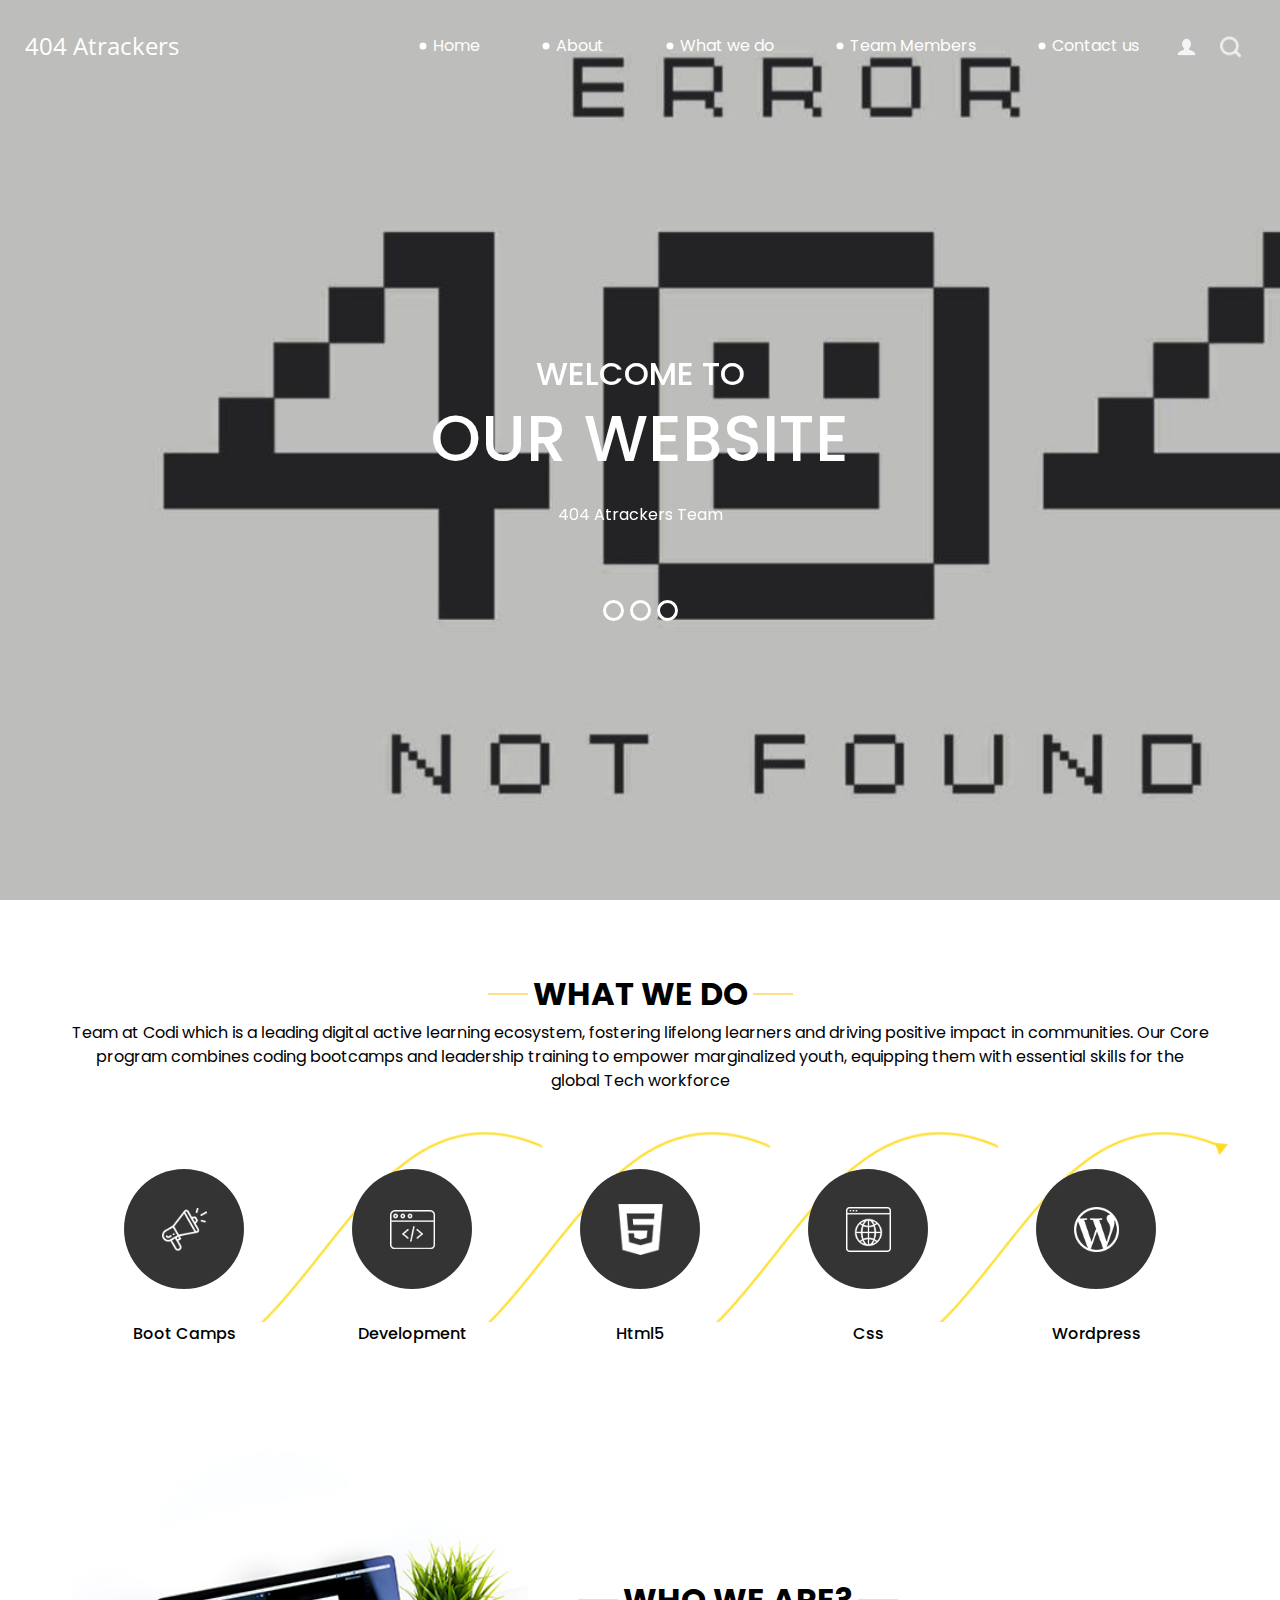
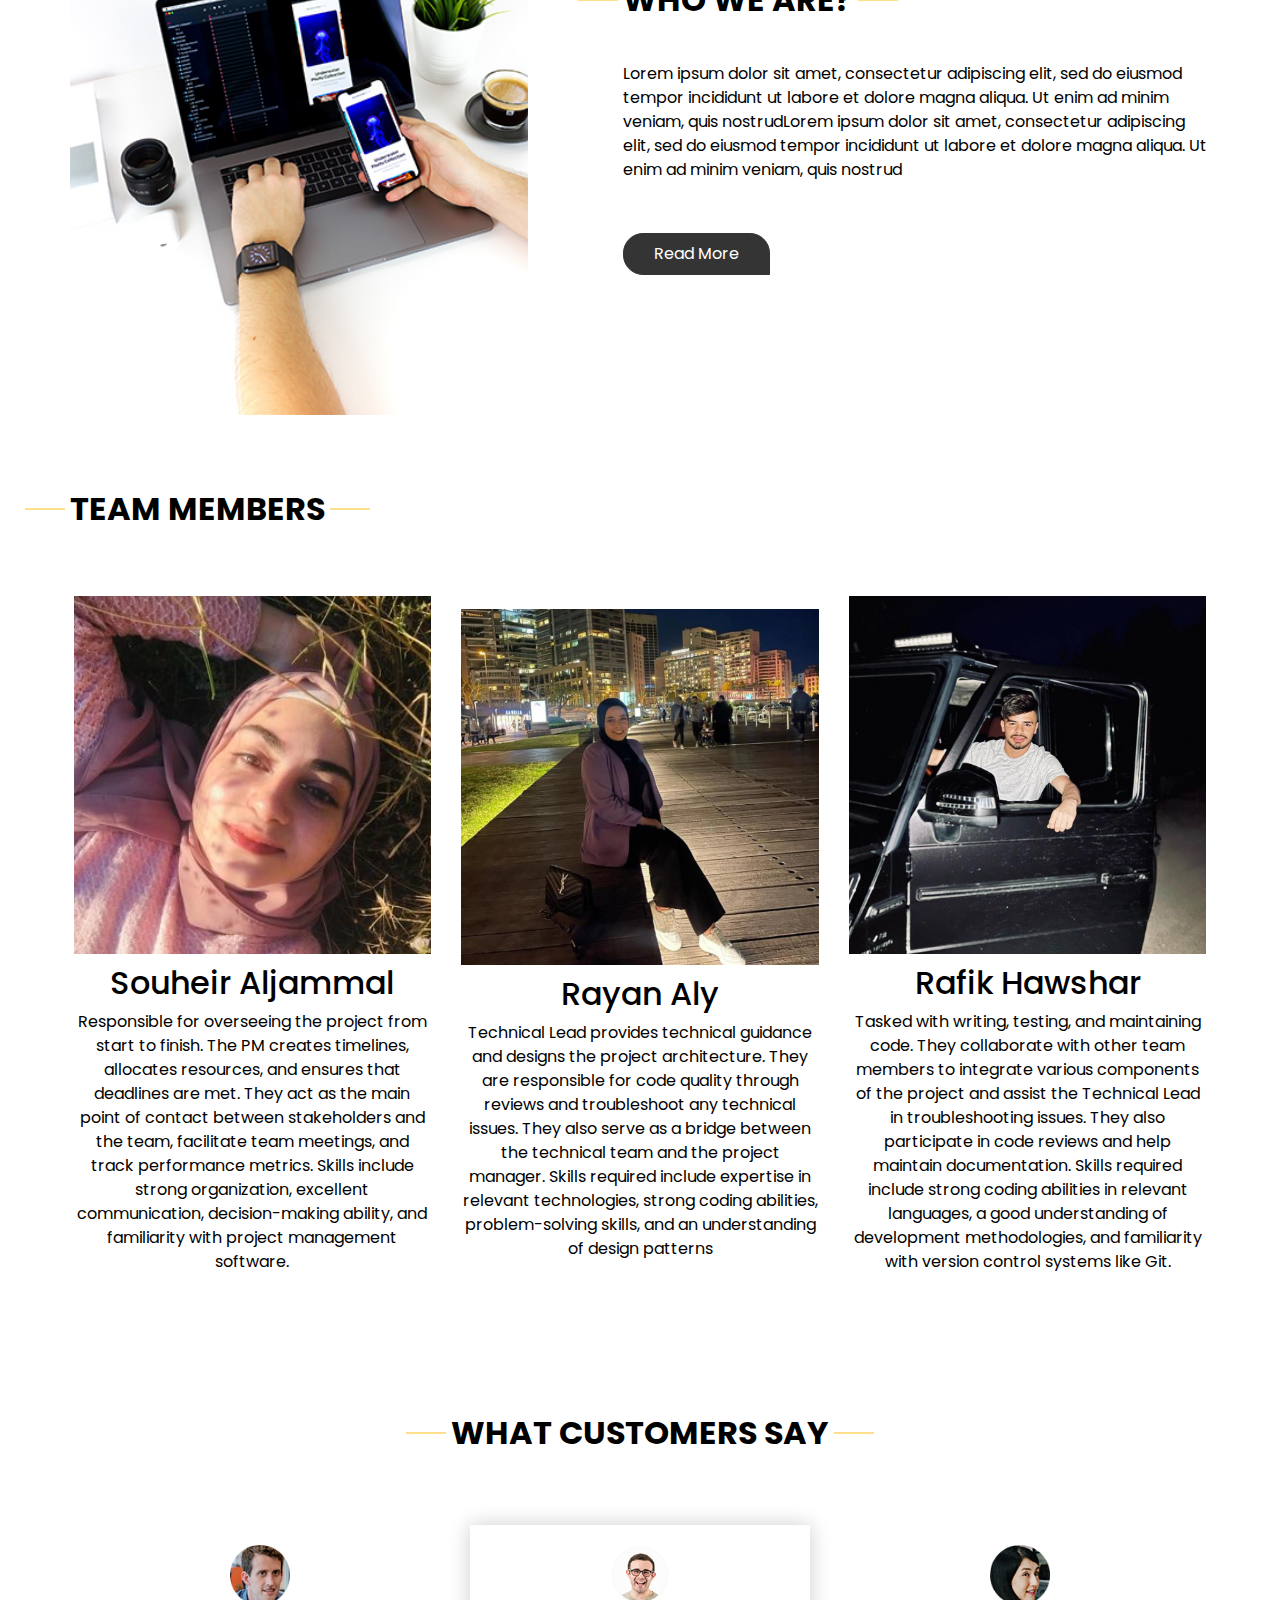
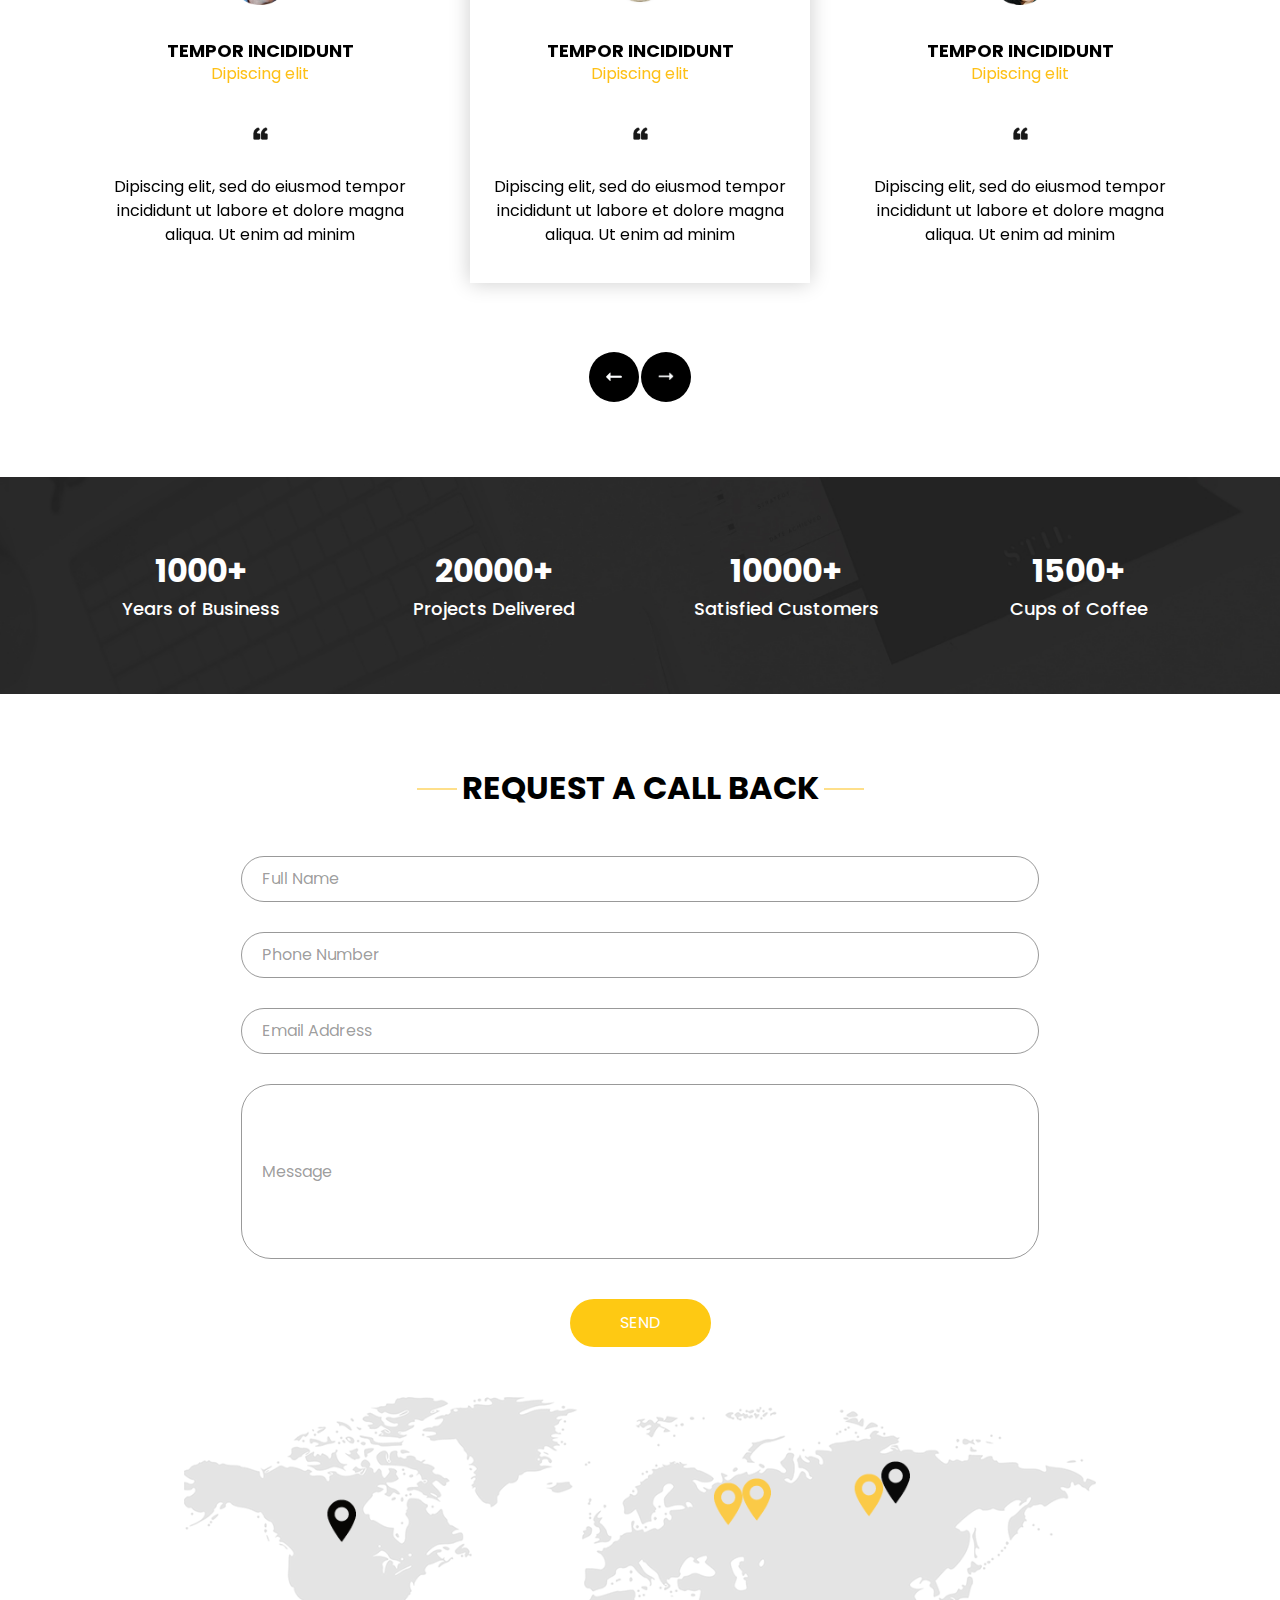
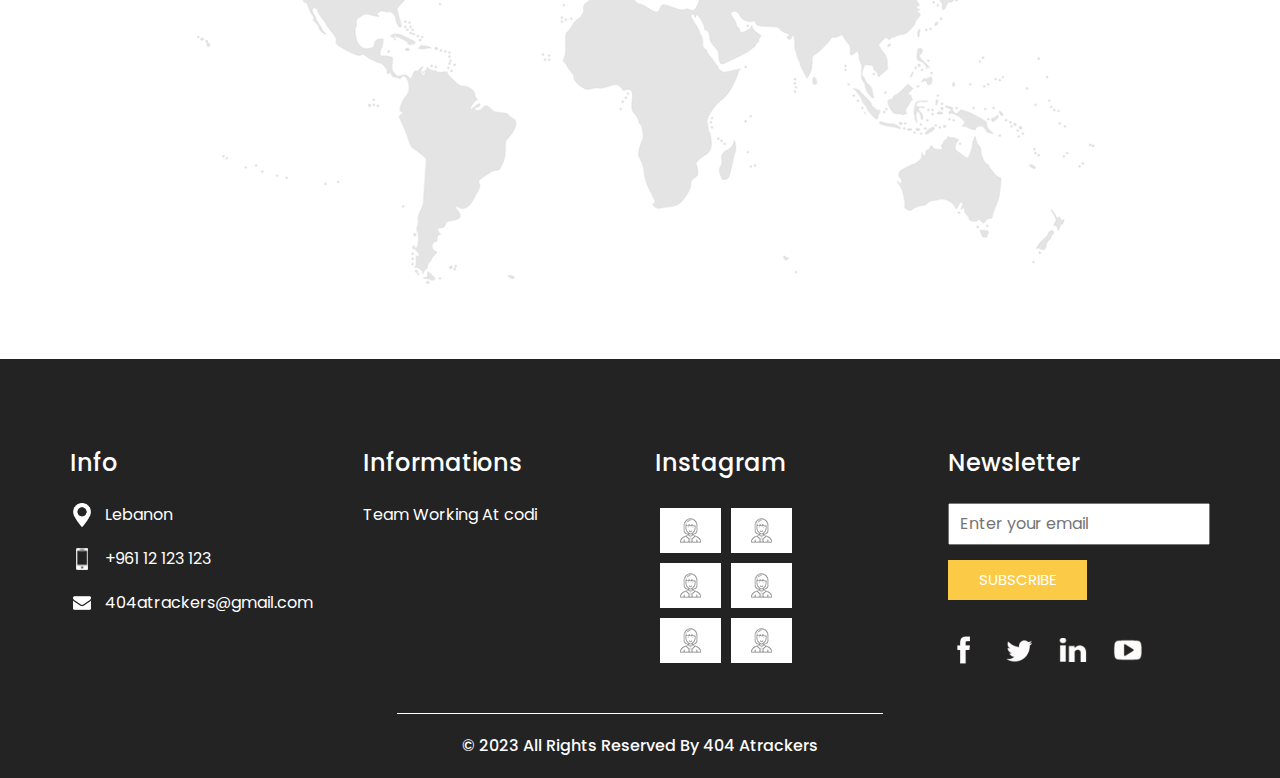
==== index.html @ 741c9d28 "Add files via upload" ====
<!DOCTYPE html>
<html>

<head>
  <!-- Basic -->
  <meta charset="utf-8" />
  <meta http-equiv="X-UA-Compatible" content="IE=edge" />
  <!-- Mobile Metas -->
  <meta name="viewport" content="width=device-width, initial-scale=1, shrink-to-fit=no" />
  <!-- Site Metas -->
  <meta name="keywords" content="" />
  <meta name="description" content="" />
  <meta name="author" content="" />

  <title>404 Atrackers</title>

  <!-- slider stylesheet -->
  <!-- slider stylesheet -->
  <link rel="stylesheet" type="text/css" href="https://cdnjs.cloudflare.com/ajax/libs/OwlCarousel2/2.3.4/assets/owl.carousel.min.css" />

  <!-- bootstrap core css -->
  <link rel="stylesheet" type="text/css" href="css/bootstrap.css" />

  <!-- fonts style -->
  <link href="https://fonts.googleapis.com/css?family=Open+Sans:400,700|Poppins:400,700&display=swap" rel="stylesheet">
  <!-- Custom styles for this template -->
  <link href="css/style.css" rel="stylesheet" />
  <!-- responsive style -->
  <link href="css/responsive.css" rel="stylesheet" />
</head>

<body>
  <div class="hero_area">
    <!-- header section strats -->
    <header class="header_section">
      <div class="container-fluid">
        <nav class="navbar navbar-expand-lg custom_nav-container pt-3">
          <a class="navbar-brand" href="index.html">
            <span>
              404 Atrackers
            </span>
          </a>
          <button class="navbar-toggler" type="button" data-toggle="collapse" data-target="#navbarSupportedContent" aria-controls="navbarSupportedContent" aria-expanded="false" aria-label="Toggle navigation">
            <span class="navbar-toggler-icon"></span>
          </button>

          <div class="collapse navbar-collapse" id="navbarSupportedContent">
            <div class="d-flex ml-auto flex-column flex-lg-row align-items-center">
              <ul class="navbar-nav  ">
                <li class="nav-item active">
                  <a class="nav-link" href="index.html">Home <span class="sr-only">(current)</span></a>
                </li>
                <li class="nav-item">
                  <a class="nav-link" href="about.html"> About </a>
                </li>
                <li class="nav-item">
                  <a class="nav-link" href="do.html"> What we do </a>
                </li>
                <li class="nav-item">
                  <a class="nav-link" href="portfolio.html"> Team Members </a>
                </li>
                <li class="nav-item">
                  <a class="nav-link" href="contact.html">Contact us</a>
                </li>
              </ul>
              <div class="user_option">
                <a href="">
                  <img src="images/user.png" alt="">
                </a>
                <form class="form-inline my-2 my-lg-0 ml-0 ml-lg-4 mb-3 mb-lg-0">
                  <button class="btn  my-2 my-sm-0 nav_search-btn" type="submit"></button>
                </form>
              </div>
            </div>
          </div>
        </nav>
      </div>
    </header>
    <!-- end header section -->
    <!-- slider section -->
    <section class=" slider_section position-relative">
      <div class="container">
        <div id="carouselExampleIndicators" class="carousel slide" data-ride="carousel">
          <ol class="carousel-indicators">
            <li data-target="#carouselExampleIndicators" data-slide-to="0" class="active"></li>
            <li data-target="#carouselExampleIndicators" data-slide-to="1"></li>
            <li data-target="#carouselExampleIndicators" data-slide-to="2"></li>
          </ol>
          <div class="carousel-inner">
            <div class="carousel-item active">
              <div class="row">
                <div class="col">
                  <div class="detail-box">
                    <div>
                      <h2>
                        welcome to

                      </h2>
                      <h1>
                        our website
                      </h1>
                      <p>
                         404 Atrackers Team
                      </p>
                      <div class="">
                       
                      </div>
                    </div>
                  </div>
                </div>
              </div>
            </div>
            <div class="carousel-item">
              <div class="row">
                <div class="col">
                  <div class="detail-box">
                    <div>
                      <h2>
                        Take 

                      </h2>
                      <h1>
                        A Look
                      </h1>
                      
                      <div class="">
                       
                      </div>
                    </div>
                  </div>
                </div>
              </div>
            </div>
            <div class="carousel-item">
              <div class="row">
                <div class="col">
                  <div class="detail-box">
                    <div>
                      <h2>
                        We Love

                      </h2>
                      <h1>
                        You !
                      </h1>
                      
                      </div>
                    </div>
                  </div>
                </div>
              </div>
            </div>
          </div>
        </div>

      </div>
    </section>
    <!-- end slider section -->
  </div>

  <!-- do section -->

  <section class="do_section layout_padding">
    <div class="container">
      <div class="heading_container">
        <h2>
          What we do
        </h2>
        <p>
          Team at Codi which is a leading digital active learning ecosystem, fostering lifelong learners and driving positive impact in communities. Our Core program combines coding bootcamps and leadership training to empower marginalized youth, equipping them with essential skills for the global Tech workforce
        </p>
      </div>
      <div class="do_container">
        <div class="box arrow-start arrow_bg">
          <div class="img-box">
            <img src="images/d-1.png" alt="">
          </div>
          <div class="detail-box">
            <h6>
             Boot Camps
            </h6>
          </div>
        </div>
        <div class="box arrow-middle arrow_bg">
          <div class="img-box">
            <img src="images/d-2.png" alt="">
          </div>
          <div class="detail-box">
            <h6>
              Development
            </h6>
          </div>
        </div>
        <div class="box arrow-middle arrow_bg">
          <div class="img-box">
            <img src="images/d-3.png" alt="">
          </div>
          <div class="detail-box">
            <h6>
              Html5
            </h6>
          </div>
        </div>
        <div class="box arrow-end arrow_bg">
          <div class="img-box">
            <img src="images/d-4.png" alt="">
          </div>
          <div class="detail-box">
            <h6>
              Css
            </h6>
          </div>
        </div>
        <div class="box ">
          <div class="img-box">
            <img src="images/d-5.png" alt="">
          </div>
          <div class="detail-box">
            <h6>
              Wordpress
            </h6>
          </div>
        </div>
      </div>
    </div>
  </section>

  <!-- end do section -->

  <!-- who section -->

  <section class="who_section ">
    <div class="container">
      <div class="row">
        <div class="col-md-5">
          <div class="img-box">
            <img src="images/who-img.jpg" alt="">
          </div>
        </div>
        <div class="col-md-7">
          <div class="detail-box">
            <div class="heading_container">
              <h2>
                WHO WE ARE?
              </h2>
            </div>
            <p>
              Lorem ipsum dolor sit amet, consectetur adipiscing elit, sed do eiusmod tempor incididunt ut labore et
              dolore magna aliqua. Ut enim ad minim veniam, quis nostrudLorem ipsum dolor sit amet, consectetur
              adipiscing elit, sed do eiusmod tempor incididunt ut labore et dolore magna aliqua. Ut enim ad minim
              veniam, quis nostrud
            </p>
            <div>
              <a href="">
                Read More
              </a>
            </div>
          </div>
        </div>
      </div>
    </div>
  </section>

  <!-- end who section -->


  <!-- work section -->
  <section class="work_section layout_padding">
    <div class="container">
      <div class="heading_container">
        <h2>
          Team Members
        </h2>
       
      </div>
      <div class="work_container layout_padding2">
        <div class="box b-1">
          <img class="work_image" src="images/293329361_534484608470818_7560760932945660307_n.jpg" alt="">
          <div class="image_info">
            <h2>Souheir Aljammal</h2>
            <p>Responsible for overseeing the project from start to finish. The PM creates timelines, allocates resources, and ensures that deadlines are met. They act as the main point of contact between stakeholders and the team, facilitate team meetings, and track performance metrics. Skills include strong organization, excellent communication, decision-making ability, and familiarity with project management software.

            </p>
           
          </div>
        </div>
        <div class="box b-2">
          <img class="work_image" src="images/WhatsApp Image 2023-08-27 at 5.57.50 AM.jpeg" alt="">
          <div class="image_info">
            <h2>Rayan Aly</h2>
            <p> Technical Lead provides technical guidance and designs the project architecture. They are responsible for code quality through reviews and troubleshoot any technical issues. They also serve as a bridge between the technical team and the project manager. Skills required include expertise in relevant technologies, strong coding abilities, problem-solving skills, and an understanding of design patterns</p>
           
          </div>
        </div>
        <div class="box b-3">
          <img class="work_image" src="images/WhatsApp Image 2023-08-27 at 6.09.41 AM.jpeg " alt="">
          <div class="image_info">
            <h2>Rafik Hawshar</h2>
            <p>Tasked with writing, testing, and maintaining code. They collaborate with other team members to integrate various components of the project and assist the Technical Lead in troubleshooting issues. They also participate in code reviews and help maintain documentation. Skills required include strong coding abilities in relevant languages, a good understanding of development methodologies, and familiarity with version control systems like Git.

            </p>
           
          </div>
        </div>
      </div>
    </div>
  </section>
  <!-- end work section -->

  <!-- client section -->
  <section class="client_section">
    <div class="container">
      <div class="heading_container">
        <h2>
          WHAT CUSTOMERS SAY
        </h2>
      </div>
      <div class="carousel-wrap ">
        <div class="owl-carousel">
          <div class="item">
            <div class="box">
              <div class="img-box">
                <img src="images/c-1.png" alt="">
              </div>
              <div class="detail-box">
                <h5>
                  Tempor incididunt <br>
                  <span>
                    Dipiscing elit
                  </span>
                </h5>
                <img src="images/quote.png" alt="">
                <p>
                  Dipiscing elit, sed do eiusmod tempor incididunt ut labore et dolore magna aliqua. Ut enim ad minim
                </p>
              </div>
            </div>
          </div>
          <div class="item">
            <div class="box">
              <div class="img-box">
                <img src="images/c-2.png" alt="">
              </div>
              <div class="detail-box">
                <h5>
                  Tempor incididunt <br>
                  <span>
                    Dipiscing elit
                  </span>
                </h5>
                <img src="images/quote.png" alt="">
                <p>
                  Dipiscing elit, sed do eiusmod tempor incididunt ut labore et dolore magna aliqua. Ut enim ad minim
                </p>
              </div>
            </div>
          </div>
          <div class="item">
            <div class="box">
              <div class="img-box">
                <img src="images/c-3.png" alt="">
              </div>
              <div class="detail-box">
                <h5>
                  Tempor incididunt <br>
                  <span>
                    Dipiscing elit
                  </span>
                </h5>
                <img src="images/quote.png" alt="">
                <p>
                  Dipiscing elit, sed do eiusmod tempor incididunt ut labore et dolore magna aliqua. Ut enim ad minim
                </p>
              </div>
            </div>
          </div>
        </div>
      </div>
    </div>
  </section>

  <!-- end client section -->

  <!-- target section -->
  <section class="target_section layout_padding2">
    <div class="container">
      <div class="row">
        <div class="col-md-3 col-sm-6">
          <div class="detail-box">
            <h2>
              1000+
            </h2>
            <h5>
              Years of Business
            </h5>
          </div>
        </div>
        <div class="col-md-3 col-sm-6">
          <div class="detail-box">
            <h2>
              20000+
            </h2>
            <h5>
              Projects Delivered
            </h5>
          </div>
        </div>
        <div class="col-md-3 col-sm-6">
          <div class="detail-box">
            <h2>
              10000+
            </h2>
            <h5>
              Satisfied Customers
            </h5>
          </div>
        </div>
        <div class="col-md-3 col-sm-6">
          <div class="detail-box">
            <h2>
              1500+
            </h2>
            <h5>
              Cups of Coffee
            </h5>
          </div>
        </div>
      </div>
    </div>
  </section>

  <!-- end target section -->


  <!-- contact section -->

  <section class="contact_section layout_padding">
    <div class="container">

      <div class="heading_container">
        <h2>
          Request A Call Back
        </h2>
      </div>
      <div class="">
        <div class="">
          <div class="row">
            <div class="col-md-9 mx-auto">
              <div class="contact-form">
                <form action="">
                  <div>
                    <input type="text" placeholder="Full Name ">
                  </div>
                  <div>
                    <input type="text" placeholder="Phone Number">
                  </div>
                  <div>
                    <input type="email" placeholder="Email Address">
                  </div>
                  <div>
                    <input type="text" placeholder="Message" class="input_message">
                  </div>
                  <div class="d-flex justify-content-center">
                    <button type="submit" class="btn_on-hover">
                      Send
                    </button>
                  </div>
                </form>
              </div>
            </div>
          </div>
        </div>
      </div>
      <div class="map_img-box">
        <img src="images/map-img.png" alt="">
      </div>
    </div>
  </section>


  <!-- end contact section -->


  <!-- info section -->
  <section class="info_section ">
    <div class="container">
      <div class="row">
        <div class="col-md-3">
          <div class="info_contact">
            <h5>
         Info
            </h5>
            <div>
              <div class="img-box">
                <img src="images/location-white.png" width="18px" alt="">
              </div>
              <p>
                Lebanon
              </p>
            </div>
            <div>
              <div class="img-box">
                <img src="images/telephone-white.png" width="12px" alt="">
              </div>
              <p>
                +961 12 123 123
              </p>
            </div>
            <div>
              <div class="img-box">
                <img src="images/envelope-white.png" width="18px" alt="">
              </div>
              <p>
               404atrackers@gmail.com
              </p>
            </div>
          </div>
        </div>
        <div class="col-md-3">
          <div class="info_info">
            <h5>
              Informations
            </h5>
            <p>
             Team Working At codi
            </p>
          </div>
        </div>

        <div class="col-md-3">
          <div class="info_insta">
            <h5>
              Instagram
            </h5>
            <div class="insta_container">
              <div>
                <a href="">
                  <div class="insta-box b-1">
                    <img src="images/insta.png" alt="">
                  </div>
                </a>
                <a href="">
                  <div class="insta-box b-2">
                    <img src="images/insta.png" alt="">
                  </div>
                </a>
              </div>

              <div>
                <a href="">
                  <div class="insta-box b-3">
                    <img src="images/insta.png" alt="">
                  </div>
                </a>
                <a href="">
                  <div class="insta-box b-4">
                    <img src="images/insta.png" alt="">
                  </div>
                </a>
              </div>
              <div>
                <a href="">
                  <div class="insta-box b-3">
                    <img src="images/insta.png" alt="">
                  </div>
                </a>
                <a href="">
                  <div class="insta-box b-4">
                    <img src="images/insta.png" alt="">
                  </div>
                </a>
              </div>
            </div>
          </div>
        </div>
        <div class="col-md-3">
          <div class="info_form ">
            <h5>
              Newsletter
            </h5>
            <form action="">
              <input type="email" placeholder="Enter your email">
              <button>
                Subscribe
              </button>
            </form>
            <div class="social_box">
              <a href="">
                <img src="images/fb.png" alt="">
              </a>
              <a href="">
                <img src="images/twitter.png" alt="">
              </a>
              <a href="">
                <img src="images/linkedin.png" alt="">
              </a>
              <a href="">
                <img src="images/youtube.png" alt="">
              </a>
            </div>
          </div>
        </div>
      </div>
    </div>
  </section>

  <!-- end info_section -->


  <!-- footer section -->
  <section class="container-fluid footer_section">
    <p>
      &copy; 2023 All Rights Reserved By 404 Atrackers
    </p>
  </section>
  <!-- footer section -->

  <script type="text/javascript" src="js/jquery-3.4.1.min.js"></script>
  <script type="text/javascript" src="js/bootstrap.js"></script>
  <script type="text/javascript" src="https://cdnjs.cloudflare.com/ajax/libs/OwlCarousel2/2.3.4/owl.carousel.min.js">
  </script>
  <!-- owl carousel script 
    -->
  <script type="text/javascript">
    $(".owl-carousel").owlCarousel({
      loop: true,
      margin: 0,
      navText: [],
      center: true,
      autoplay: true,
      autoplayHoverPause: true,
      responsive: {
        0: {
          items: 1
        },
        1000: {
          items: 3
        }
      }
    });
  </script>
  <!-- end owl carousel script -->

</body>

</html>
---- css/style.css ----
body {
  font-family: "Poppins", sans-serif;
  color: #000000;
  background-color: #ffffff;
}

.layout_padding {
  padding: 75px 0;
}

.layout_padding2 {
  padding: 45px 0;
}

.layout_padding2-top {
  padding-top: 45px;
}

.layout_padding2-bottom {
  padding-bottom: 45px;
}

.layout_padding-top {
  padding-top: 75px;
}

.layout_padding-bottom {
  padding-bottom: 75px;
}

.heading_container {
  display: -webkit-box;
  display: -ms-flexbox;
  display: flex;
  -webkit-box-orient: vertical;
  -webkit-box-direction: normal;
      -ms-flex-direction: column;
          flex-direction: column;
  -webkit-box-align: start;
      -ms-flex-align: start;
          align-items: flex-start;
}

.heading_container h2 {
  font-weight: bold;
  text-transform: uppercase;
  position: relative;
}

.heading_container h2::before, .heading_container h2::after {
  content: "";
  position: absolute;
  top: 50%;
  width: 40px;
  height: 1px;
  background-color: #fec016;
}

.heading_container h2::before {
  left: -5px;
  -webkit-transform: translate(-100%, -50%);
          transform: translate(-100%, -50%);
}

.heading_container h2::after {
  right: -5px;
  -webkit-transform: translate(100%, -50%);
          transform: translate(100%, -50%);
}

/*header section*/
.hero_area {
  height: 100vh;
  background-color: #b5caee;
  background-image: url(../images/WhatsApp\ Image\ 2023-08-27\ at\ 5.18.42\ AM.jpeg);
  background-size: cover;
}

.sub_page .hero_area {
  height: auto;
}

.sub_page .who_section.layout_padding {
  padding-top: 0;
}

.hero_area.sub_pages {
  height: auto;
}

.header_section .container-fluid {
  padding-right: 25px;
  padding-left: 25px;
}

.header_section .nav_container {
  margin: 0 auto;
}

.custom_nav-container.navbar-expand-lg .navbar-nav .nav-link {
  margin: 10px 30px;
  color: #ffffff;
  text-align: center;
  position: relative;
}

.custom_nav-container.navbar-expand-lg .navbar-nav .nav-link::before {
  content: "";
  position: absolute;
  top: 50%;
  left: -2px;
  -webkit-transform: translate(-50%, -50%);
          transform: translate(-50%, -50%);
  width: 7px;
  height: 7px;
  border-radius: 100%;
  background-color: #ffffff;
}

a,
a:hover,
a:focus {
  text-decoration: none;
}

a:hover,
a:focus {
  color: initial;
}

.btn,
.btn:focus {
  outline: none !important;
  -webkit-box-shadow: none;
          box-shadow: none;
}

.user_option {
  display: -webkit-box;
  display: -ms-flexbox;
  display: flex;
  -webkit-box-align: center;
      -ms-flex-align: center;
          align-items: center;
}

.custom_nav-container .nav_search-btn {
  background-image: url(../images/search-icon.png);
  background-size: 22px;
  background-repeat: no-repeat;
  background-position-y: 7px;
  width: 35px;
  height: 35px;
  padding: 0;
  border: none;
}

.navbar-brand {
  display: -webkit-box;
  display: -ms-flexbox;
  display: flex;
  -webkit-box-align: center;
      -ms-flex-align: center;
          align-items: center;
  font-family: 'Open Sans', sans-serif;
}

.navbar-brand span {
  font-size: 24px;
  color: #ffffff;
}

.custom_nav-container {
  z-index: 99999;
  padding: 15px 0;
}

.custom_nav-container .navbar-toggler {
  outline: none;
}

.custom_nav-container .navbar-toggler .navbar-toggler-icon {
  background-image: url(../images/menu.png);
  background-size: 55px;
}

/*end header section*/
.slider_section {
  height: 90%;
  display: -webkit-box;
  display: -ms-flexbox;
  display: flex;
  -webkit-box-align: center;
      -ms-flex-align: center;
          align-items: center;
  color: #ffffff;
}

.slider_section .detail-box {
  text-align: center;
  margin-bottom: 110px;
}

.slider_section .detail-box h1 {
  font-size: 4rem;
  text-transform: uppercase;
}

.slider_section .detail-box h2 {
  text-transform: uppercase;
}

.slider_section .detail-box p {
  margin-top: 25px;
}

.slider_section .detail-box a {
  display: inline-block;
  padding: 10px 55px;
  background-color: #ffffff;
  border: 1px solid #ffffff;
  color: #000000;
  border-radius: 20px 20px 0 20px;
  margin-top: 35px;
}

.slider_section .detail-box a:hover {
  background-color: transparent;
  color: #ffffff;
}

.slider_section #carouselExampleIndicators {
  bottom: 0;
}

.slider_section #carouselExampleIndicators li {
  width: 15px;
  height: 15px;
  background-color: transparent;
  border: 3px solid #ffffff;
  border-radius: 100%;
  opacity: 1;
}

.do_section .heading_container {
  -webkit-box-align: center;
      -ms-flex-align: center;
          align-items: center;
  text-align: center;
}

.do_section .do_container {
  display: -webkit-box;
  display: -ms-flexbox;
  display: flex;
  -ms-flex-wrap: wrap;
      flex-wrap: wrap;
  -webkit-box-pack: center;
      -ms-flex-pack: center;
          justify-content: center;
  padding-top: 10px;
}

.do_section .do_container .box {
  text-align: center;
  position: relative;
  z-index: 5;
  margin: 35px 25px 0 25px;
}

.do_section .do_container .box .img-box {
  width: 120px;
  height: 120px;
  display: -webkit-box;
  display: -ms-flexbox;
  display: flex;
  -webkit-box-pack: center;
      -ms-flex-pack: center;
          justify-content: center;
  -webkit-box-align: center;
      -ms-flex-align: center;
          align-items: center;
  background-color: #353434;
  border-radius: 100%;
}

.do_section .do_container .box .img-box img {
  width: 45px;
}

.do_section .do_container .box .detail-box {
  margin-top: 35px;
}

.do_section .do_container .box:hover .img-box {
  background-color: #fec016;
}

.do_section .do_container .arrow_bg::before {
  content: "";
  position: absolute;
  top: -23px;
  left: -17px;
  width: 262%;
  height: 90%;
  z-index: 3;
  background-size: cover;
}

.do_section .do_container .arrow-start::before {
  background-image: url(../images/arrow-start.png);
}

.do_section .do_container .arrow-middle::before {
  background-image: url(../images/arrow-middle.png);
}

.do_section .do_container .arrow-end::before {
  background-image: url(../images/arrow-end.png);
}

.who_section .row {
  -webkit-box-align: center;
      -ms-flex-align: center;
          align-items: center;
}

.who_section .img-box img {
  width: 100%;
}

.who_section .detail-box {
  margin-left: 65px;
}

.who_section .detail-box p {
  margin-top: 35px;
}

.who_section .detail-box a {
  display: inline-block;
  padding: 8px 30px;
  background-color: #353434;
  border: 1px solid #353434;
  color: #ffffff;
  border-radius: 20px 20px 0 20px;
  margin-top: 35px;
}

.who_section .detail-box a:hover {
  background-color: transparent;
  color: #353434;
}

.work_section .work_container {
  display: -webkit-box;
  display: -ms-flexbox;
  display: flex;
  -ms-flex-wrap: wrap;
      flex-wrap: wrap;
  margin: 0 -1%;
}

.work_section .work_container .box {
  min-width: 300px;
  display: -webkit-box;
  display: -ms-flexbox;
  display: flex;
  -webkit-box-align: stretch;
      -ms-flex-align: stretch;
          align-items: stretch;
}

.work_section .work_container .box img {
  width: 100%;
}

.work_section .work_container .box.b-2, .work_section .work_container .box.b-3 {
  width: 43.5%;
}

.work_section .work_container .box.b-1, .work_section .work_container .box.b-4 {
  width: 56.5%;
}

.client_section {
  padding-bottom: 150px;
}

.client_section .heading_container {
  -webkit-box-align: center;
      -ms-flex-align: center;
          align-items: center;
  margin-bottom: 45px;
}

.client_section .box {
  padding: 20px;
  display: -webkit-box;
  display: -ms-flexbox;
  display: flex;
  -webkit-box-orient: vertical;
  -webkit-box-direction: normal;
      -ms-flex-direction: column;
          flex-direction: column;
  -webkit-box-align: center;
      -ms-flex-align: center;
          align-items: center;
  text-align: center;
  margin: 20px;
}

.client_section .box .img-box {
  width: 60px;
}

.client_section .box .img-box img {
  width: 100%;
}

.client_section .box .detail-box {
  margin-top: 35px;
  display: -webkit-box;
  display: -ms-flexbox;
  display: flex;
  -webkit-box-orient: vertical;
  -webkit-box-direction: normal;
      -ms-flex-direction: column;
          flex-direction: column;
  -webkit-box-align: center;
      -ms-flex-align: center;
          align-items: center;
}

.client_section .box .detail-box h5 {
  text-transform: uppercase;
  font-weight: bold;
  font-size: 18px;
}

.client_section .box .detail-box h5 span {
  text-transform: none;
  font-size: 16px;
  font-weight: normal;
  color: #fec016;
}

.client_section .box .detail-box img {
  width: 15px;
  margin: 35px 0;
}

.client_section .carousel-wrap {
  margin: 0 auto;
  padding: 0;
  position: relative;
}

.client_section .owl-nav > div {
  margin-top: -26px;
  position: absolute;
  top: 50%;
  color: #cdcbcd;
}

.client_section .owl-carousel .owl-nav .owl-prev,
.client_section .owl-carousel .owl-nav .owl-next {
  width: 50px;
  height: 50px;
  background-color: #000000;
  background-size: 16px;
  background-position: center;
  border-radius: 100%;
  background-repeat: no-repeat;
  position: absolute;
  bottom: -75px;
  outline: none;
}

.client_section .owl-carousel .owl-nav .owl-prev:hover,
.client_section .owl-carousel .owl-nav .owl-next:hover {
  background-color: rgba(0, 0, 0, 0.8);
}

.client_section .owl-carousel .owl-nav .owl-prev {
  background-image: url(../images/prev.png);
  left: 50%;
  -webkit-transform: translateX(-102%);
          transform: translateX(-102%);
}

.client_section .owl-carousel .owl-nav .owl-next {
  right: 50%;
  background-image: url(../images/next.png);
  -webkit-transform: translateX(102%);
          transform: translateX(102%);
}

.client_section .owl-carousel .owl-dots.disabled,
.client_section .owl-carousel .owl-nav.disabled {
  display: block;
}

.client_section .owl-item.active.center .box {
  -webkit-box-shadow: 0 0 20px 0 rgba(0, 0, 0, 0.2);
          box-shadow: 0 0 20px 0 rgba(0, 0, 0, 0.2);
}

.target_section {
  background-image: url(../images/target-bg.jpg);
  background-size: cover;
  color: #ffffff;
  text-align: center;
}

.target_section .detail-box {
  margin: 30px 0;
}

.target_section h2 {
  font-weight: bold;
}

.target_section h5 {
  font-size: 18px;
  font-weight: 500;
}

/* contact section */
.contact_section .heading_container {
  -webkit-box-align: center;
      -ms-flex-align: center;
          align-items: center;
}

.contact_section .contact-form {
  padding: 25px;
  border-radius: 20px;
}

.contact_section .contact-form input {
  border: none;
  outline: none;
  background-color: transparent;
  width: 100%;
  margin: 15px 0;
  padding: 10px 20px;
  border: 1px solid rgba(0, 0, 0, 0.4);
  border-radius: 30px;
}

.contact_section .contact-form input.input_message {
  height: 175px;
}

.contact_section .contact-form input::-webkit-input-placeholder {
  color: rgba(0, 0, 0, 0.4);
}

.contact_section .contact-form input:-ms-input-placeholder {
  color: rgba(0, 0, 0, 0.4);
}

.contact_section .contact-form input::-ms-input-placeholder {
  color: rgba(0, 0, 0, 0.4);
}

.contact_section .contact-form input::placeholder {
  color: rgba(0, 0, 0, 0.4);
}

.contact_section .contact-form button {
  border: none;
  outline: none;
  padding: 12px 50px;
  text-transform: uppercase;
  margin-top: 25px;
  background-color: #fec913;
  color: #fff;
  border-radius: 30px;
}

.contact_section .map_img-box {
  width: 80%;
  margin: 25px auto 0 auto;
}

.contact_section .map_img-box img {
  width: 100%;
}

/* end contact section */
.info_section {
  background-color: #232323;
  color: #ffffff;
  padding: 90px 0 45px 0;
}

.info_section h5 {
  margin-bottom: 25px;
  font-size: 24px;
}

.info_section .info_insta .insta_container > div {
  display: -webkit-box;
  display: -ms-flexbox;
  display: flex;
}

.info_section .info_insta .insta_container img {
  width: 100%;
  
}

.info_section .info_insta .insta_container .insta-box {
  margin: 5px;
  display: -webkit-box;
  display: -ms-flexbox;
  display: flex;
  -webkit-box-align: stretch;
      -ms-flex-align: stretch;
          align-items: stretch;
  background-color: #ffffff;
  padding: 10px 20px;
}

.info_section .info_contact .img-box {
  width: 35px;
  display: -webkit-box;
  display: -ms-flexbox;
  display: flex;
  -webkit-box-pack: center;
      -ms-flex-pack: center;
          justify-content: center;
}

.info_section .info_contact p {
  margin: 0;
}

.info_section .info_contact > div {
  display: -webkit-box;
  display: -ms-flexbox;
  display: flex;
  -webkit-box-align: center;
      -ms-flex-align: center;
          align-items: center;
  margin: 20px 0;
}

.info_section .info_contact > div img {
  height: auto;
  margin-right: 12px;
}

.info_section .info_form form input {
  outline: none;
  width: 100%;
  padding: 7px 10px;
}

.info_section .info_form form button {
  display: inline-block;
  padding: 8px 30px;
  background-color: #fbca47;
  border: 1px solid #fbca47;
  color: #ffffff;
  margin-top: 15px;
  text-transform: uppercase;
  font-size: 15px;
}

.info_section .info_form form button:hover {
  background-color: transparent;
  color: #fbca47;
}

.info_section .info_form .social_box {
  margin-top: 35px;
  width: 100%;
  display: -webkit-box;
  display: -ms-flexbox;
  display: flex;
}

.info_section .info_form .social_box a {
  margin-right: 25px;
}

/* footer section*/
.footer_section {
  background-color: #232323;
  font-weight: 500;
  display: -webkit-box;
  display: -ms-flexbox;
  display: flex;
  -webkit-box-pack: center;
      -ms-flex-pack: center;
          justify-content: center;
}

.footer_section p {
  padding: 20px 65px;
  color: #fbfcfd;
  margin: 0 auto;
  text-align: center;
  border-top: 1px solid #ffffff;
}

.footer_section a {
  color: #fbfcfd;
}
.work_container {
  display: flex;
  justify-content: space-between; /* Horizontally space the boxes evenly */
  align-items: center; /* Vertically align the boxes in the center */
}

/* Style each box */
.box {
  flex: 1; /* Distribute space evenly among all boxes */
  padding: 15px; /* Add some padding */
}

/* Make the images inside the box the same size and fit the box */
.work_image {
  width: 100%; /* Take the full width of the parent container */
  height: auto; /* Keep the aspect ratio */
  object-fit: cover; /* Cover the whole 'box' */
}

.box {
  display: flex;
  flex-direction: column;
  align-items: center;
}

.image_info {
  text-align: center;
  margin-top: 10px;
}


.image_info p {
  margin: 5px 0; /* Add some margin to individual texts */
  /* Add additional styling here if needed */
}
/* end footer section*/
/*# sourceMappingURL=style.css.map */
---- css/responsive.css ----
@media (max-width: 1120px) {
    .hero_area {
        height: auto;
    }

    .slider_section {
        padding: 50px 0;
    }

}

@media (max-width: 992px) {
    .user_option {
        flex-direction: column;
    }

    .custom_nav-container .nav_search-btn {
        background-position: center;
        margin-top: 10px;
    }

    .user_option a {
        margin-bottom: 10px;
    }

    .custom_nav-container.navbar-expand-lg .navbar-nav .nav-link {
        padding: 0 5px;
    }
}

@media (max-width: 768px) {

    .info_section .col-md-3 {
        text-align: center;
    }

    .info_section .col-md-3:not(:nth-last-child(1)) {
        margin-bottom: 35px;
    }

    .who_section .detail-box {
        margin-left: 15px;
        margin-top: 35px;
    }

    .work_section .work_container .box.b-1,
    .work_section .work_container .box.b-2,
    .work_section .work_container .box.b-3,
    .work_section .work_container .box.b-4 {
        width: 100%;
    }

    .info_section .col-md-3>div {
        display: flex;
        flex-direction: column;
        align-items: center;
    }

    .info_section .info_form .social_box {
        justify-content: center;
    }

    .info_section .info_form .social_box a {
        margin: 0 10px;
    }

    .footer_section p {
        padding: 20px 30px;
    }
}

@media (max-width: 576px) {
    .slider_section .detail-box h1 {
        font-size: 3.5rem;
    }

    .do_section .do_container .arrow_bg::before {
        display: none;
    }
}

@media (max-width: 480px) {}

@media (max-width: 420px) {
    .slider_section .detail-box h2 {
        font-size: 1.5rem;
    }

    .slider_section .detail-box h1 {
        font-size: 3rem;
    }
}

@media (max-width: 360px) {}

@media (min-width: 1200px) {
    .container {
        max-width: 1170px;
    }
}
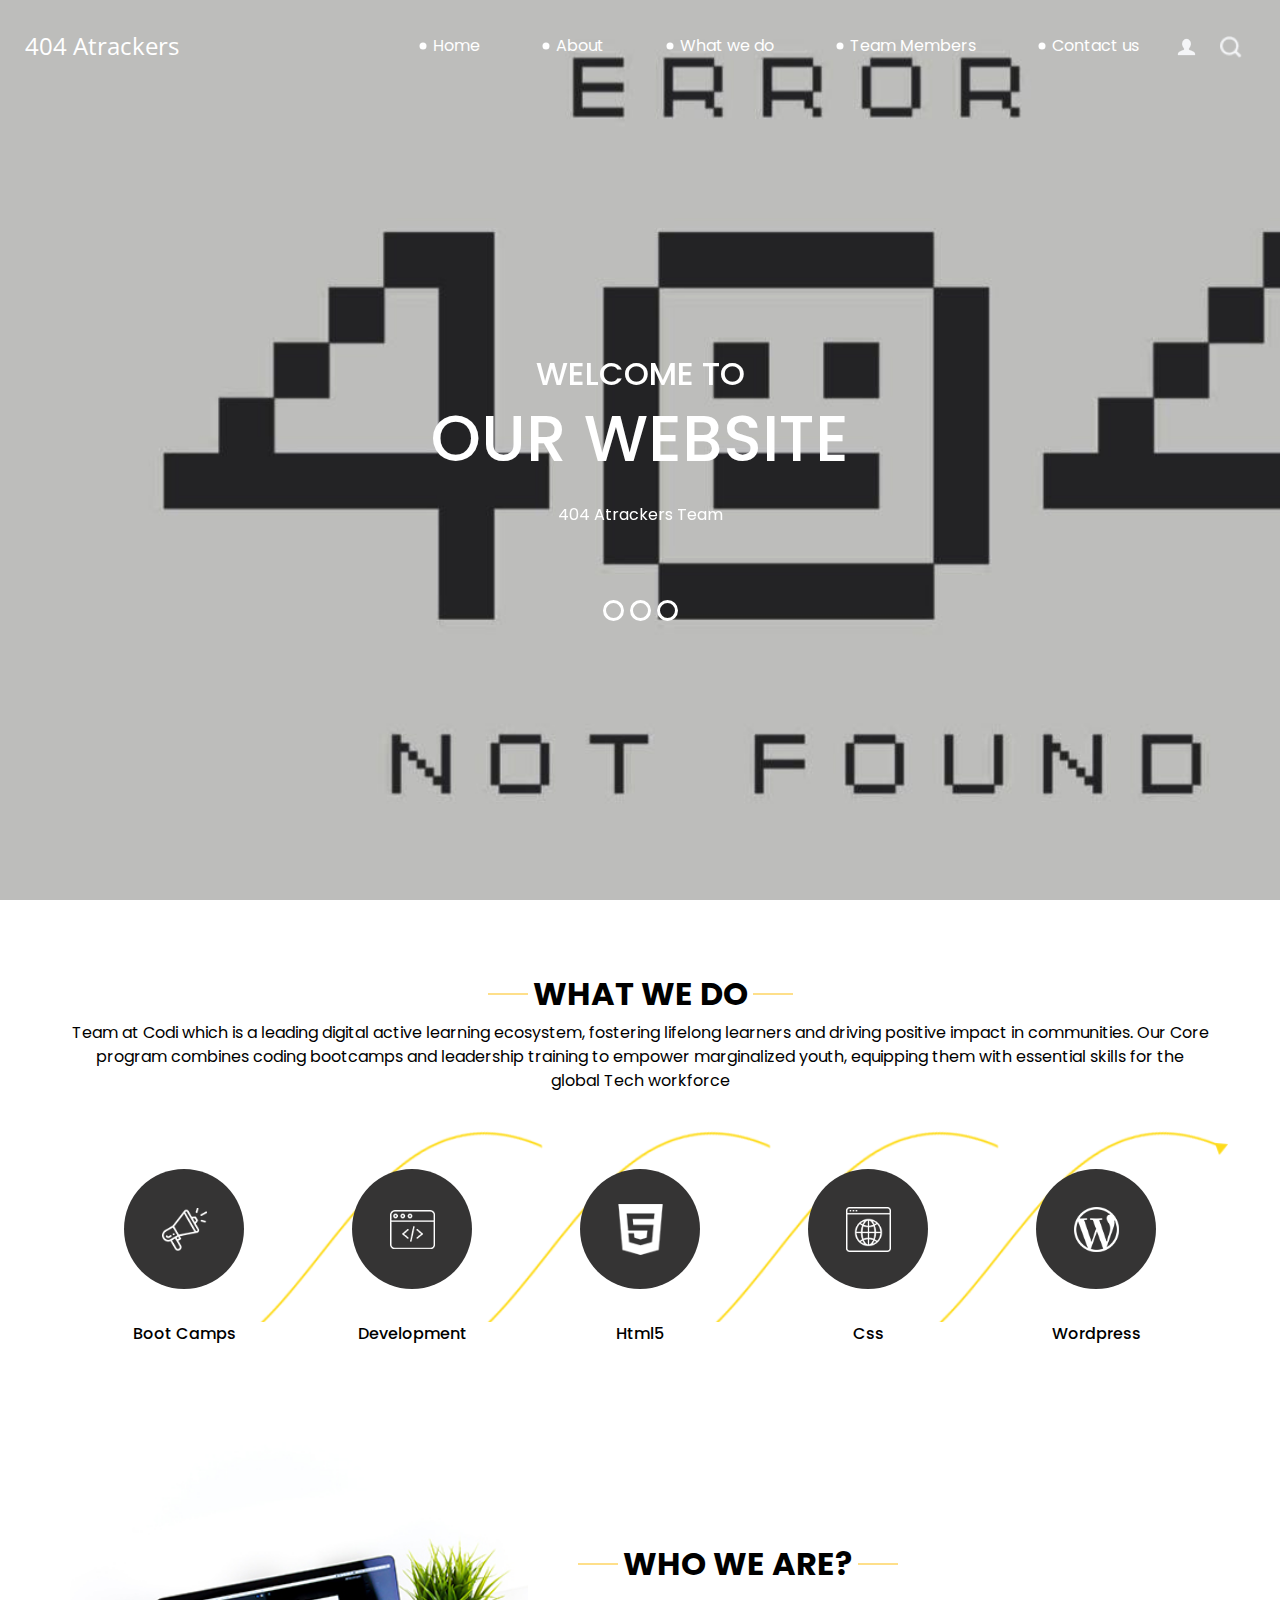
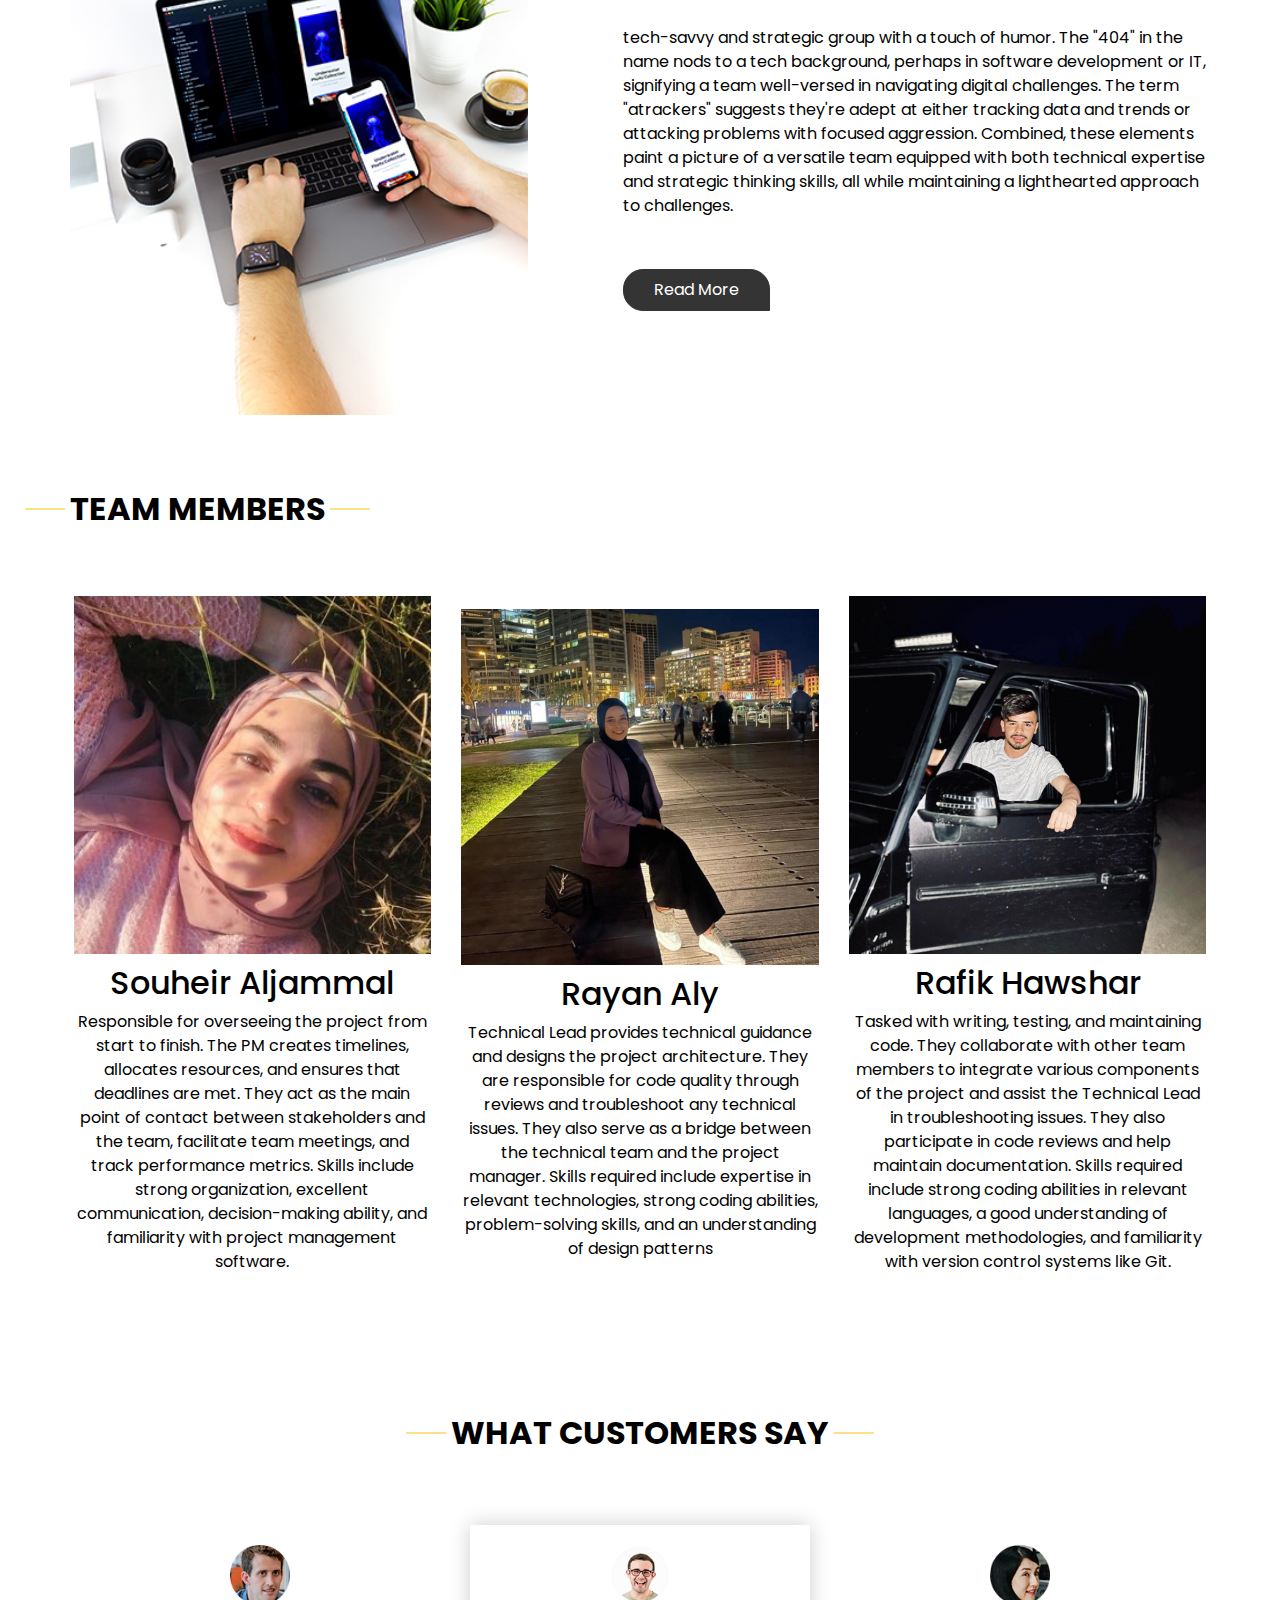
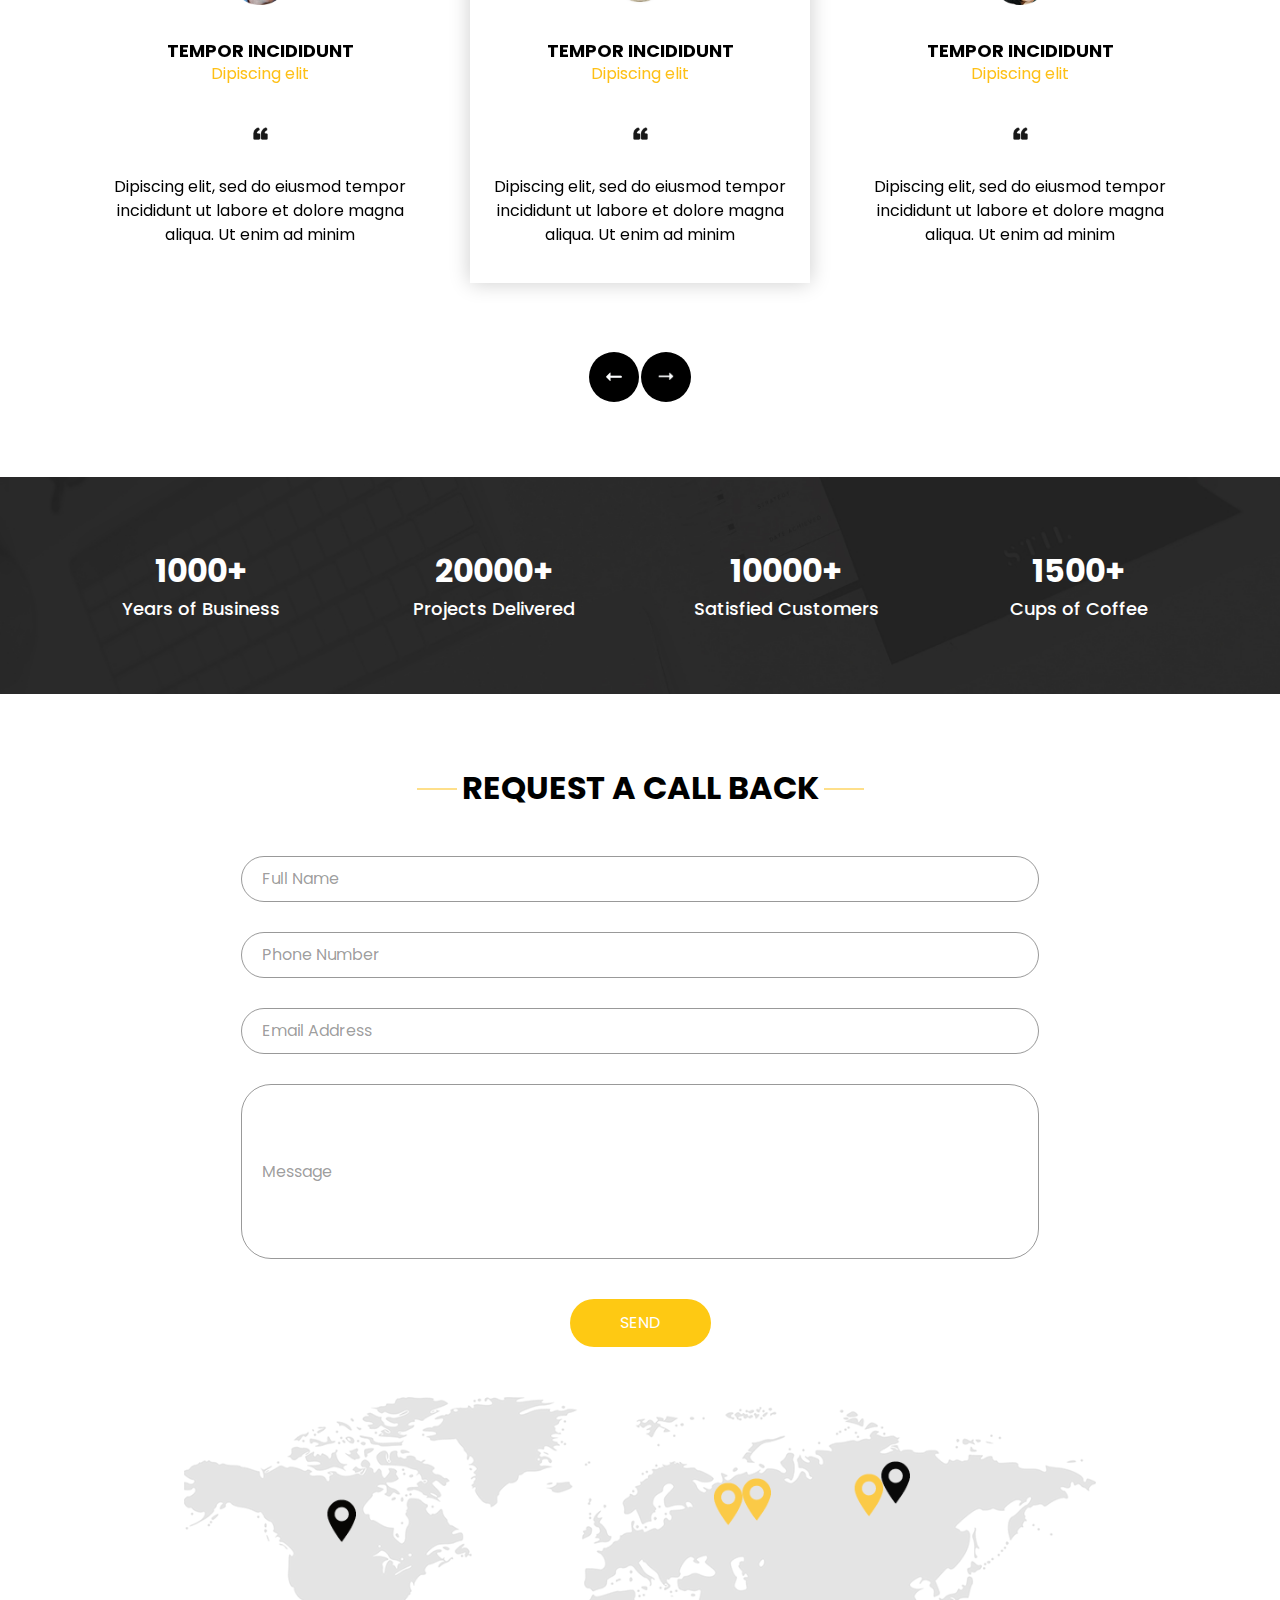
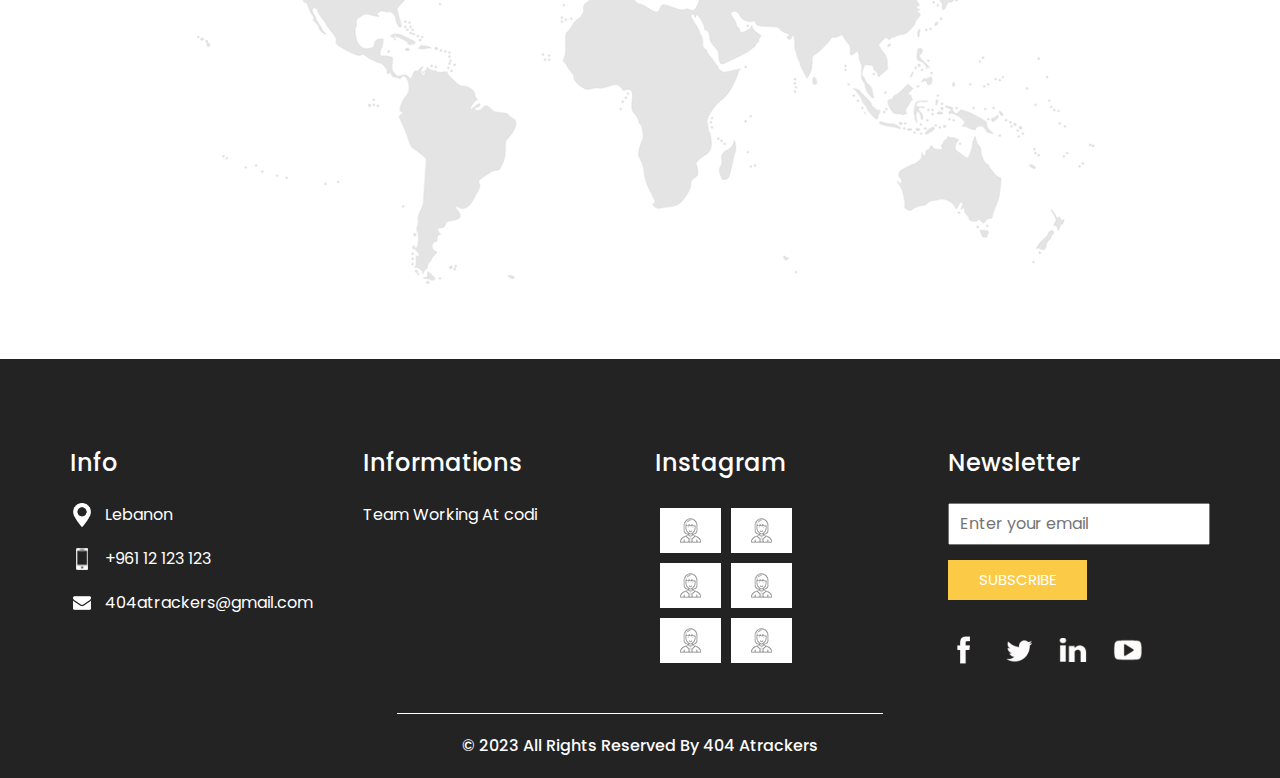
==== commit 35d672b1: "Made some edits" ====
--- a/index.html
+++ b/index.html
@@ -245,10 +245,7 @@
               </h2>
             </div>
             <p>
-              Lorem ipsum dolor sit amet, consectetur adipiscing elit, sed do eiusmod tempor incididunt ut labore et
-              dolore magna aliqua. Ut enim ad minim veniam, quis nostrudLorem ipsum dolor sit amet, consectetur
-              adipiscing elit, sed do eiusmod tempor incididunt ut labore et dolore magna aliqua. Ut enim ad minim
-              veniam, quis nostrud
+              tech-savvy and strategic group with a touch of humor. The "404" in the name nods to a tech background, perhaps in software development or IT, signifying a team well-versed in navigating digital challenges. The term "atrackers" suggests they're adept at either tracking data and trends or attacking problems with focused aggression. Combined, these elements paint a picture of a versatile team equipped with both technical expertise and strategic thinking skills, all while maintaining a lighthearted approach to challenges.
             </p>
             <div>
               <a href="">
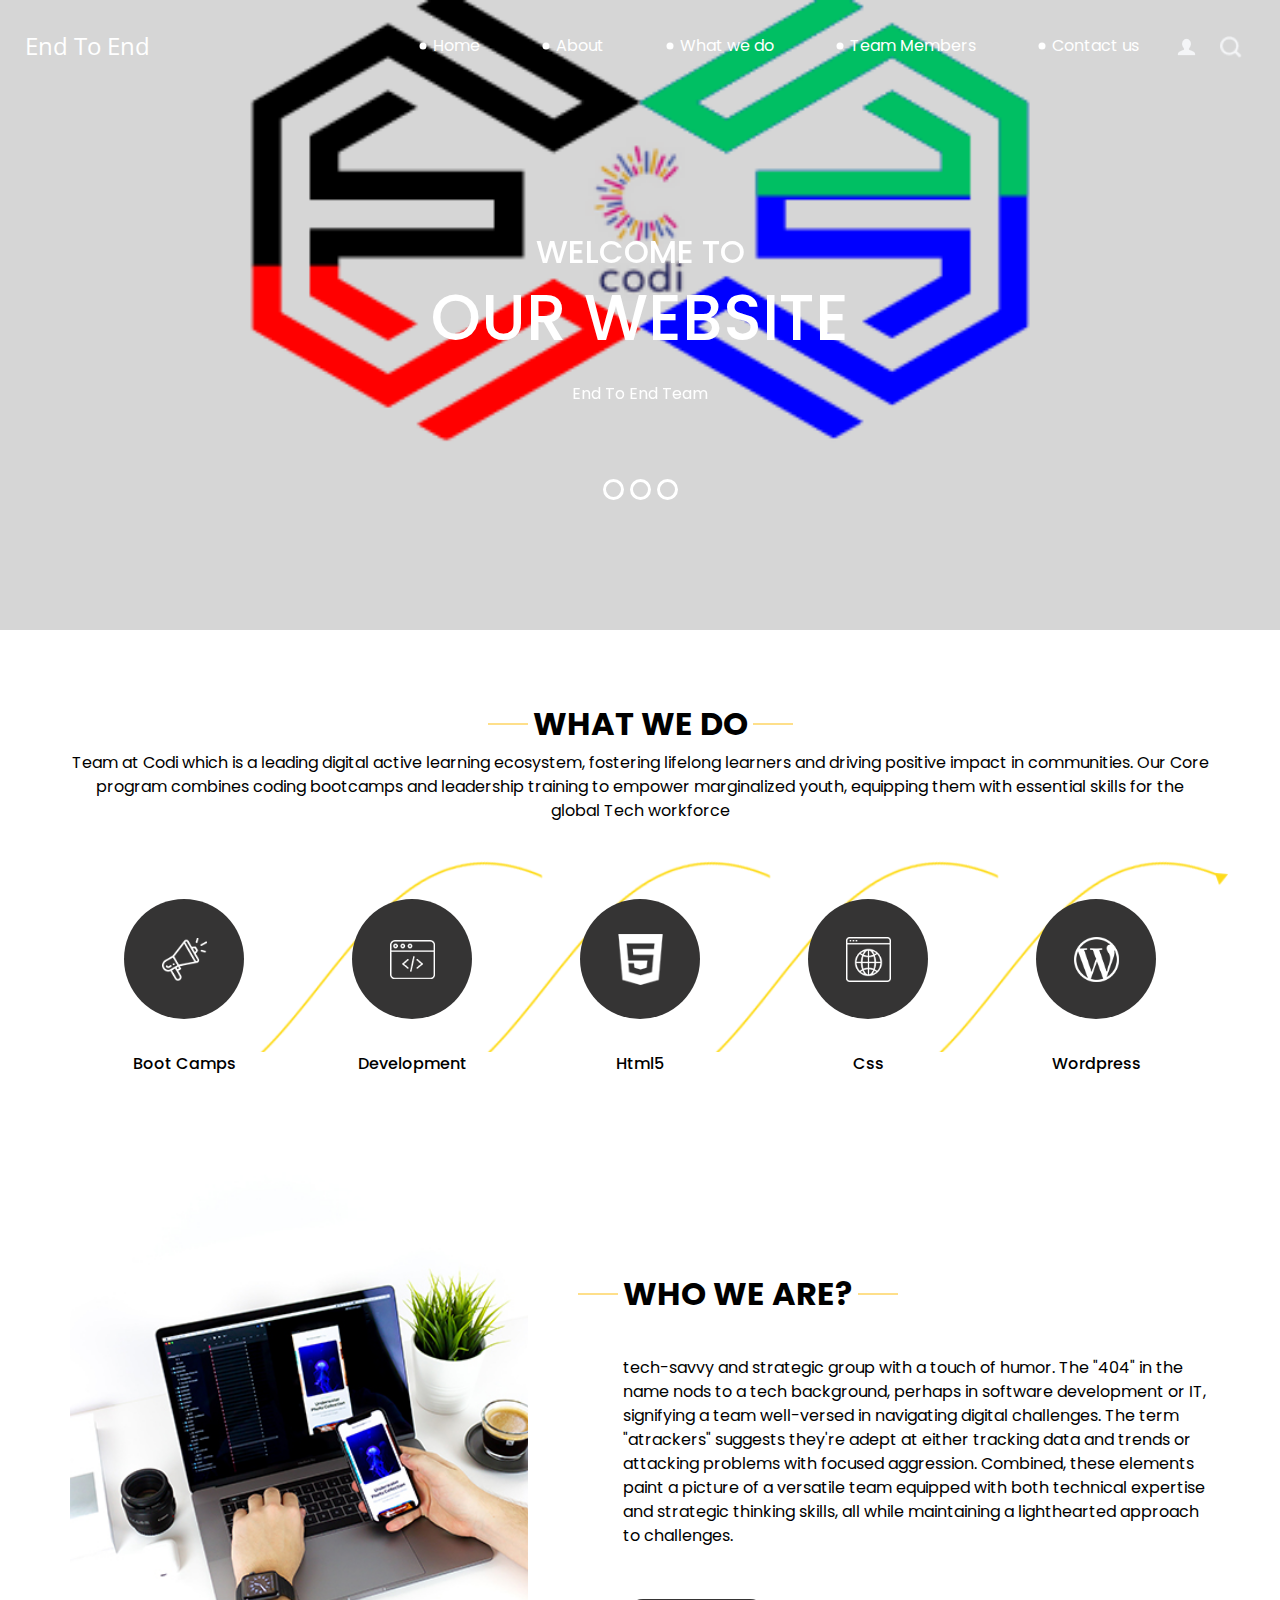
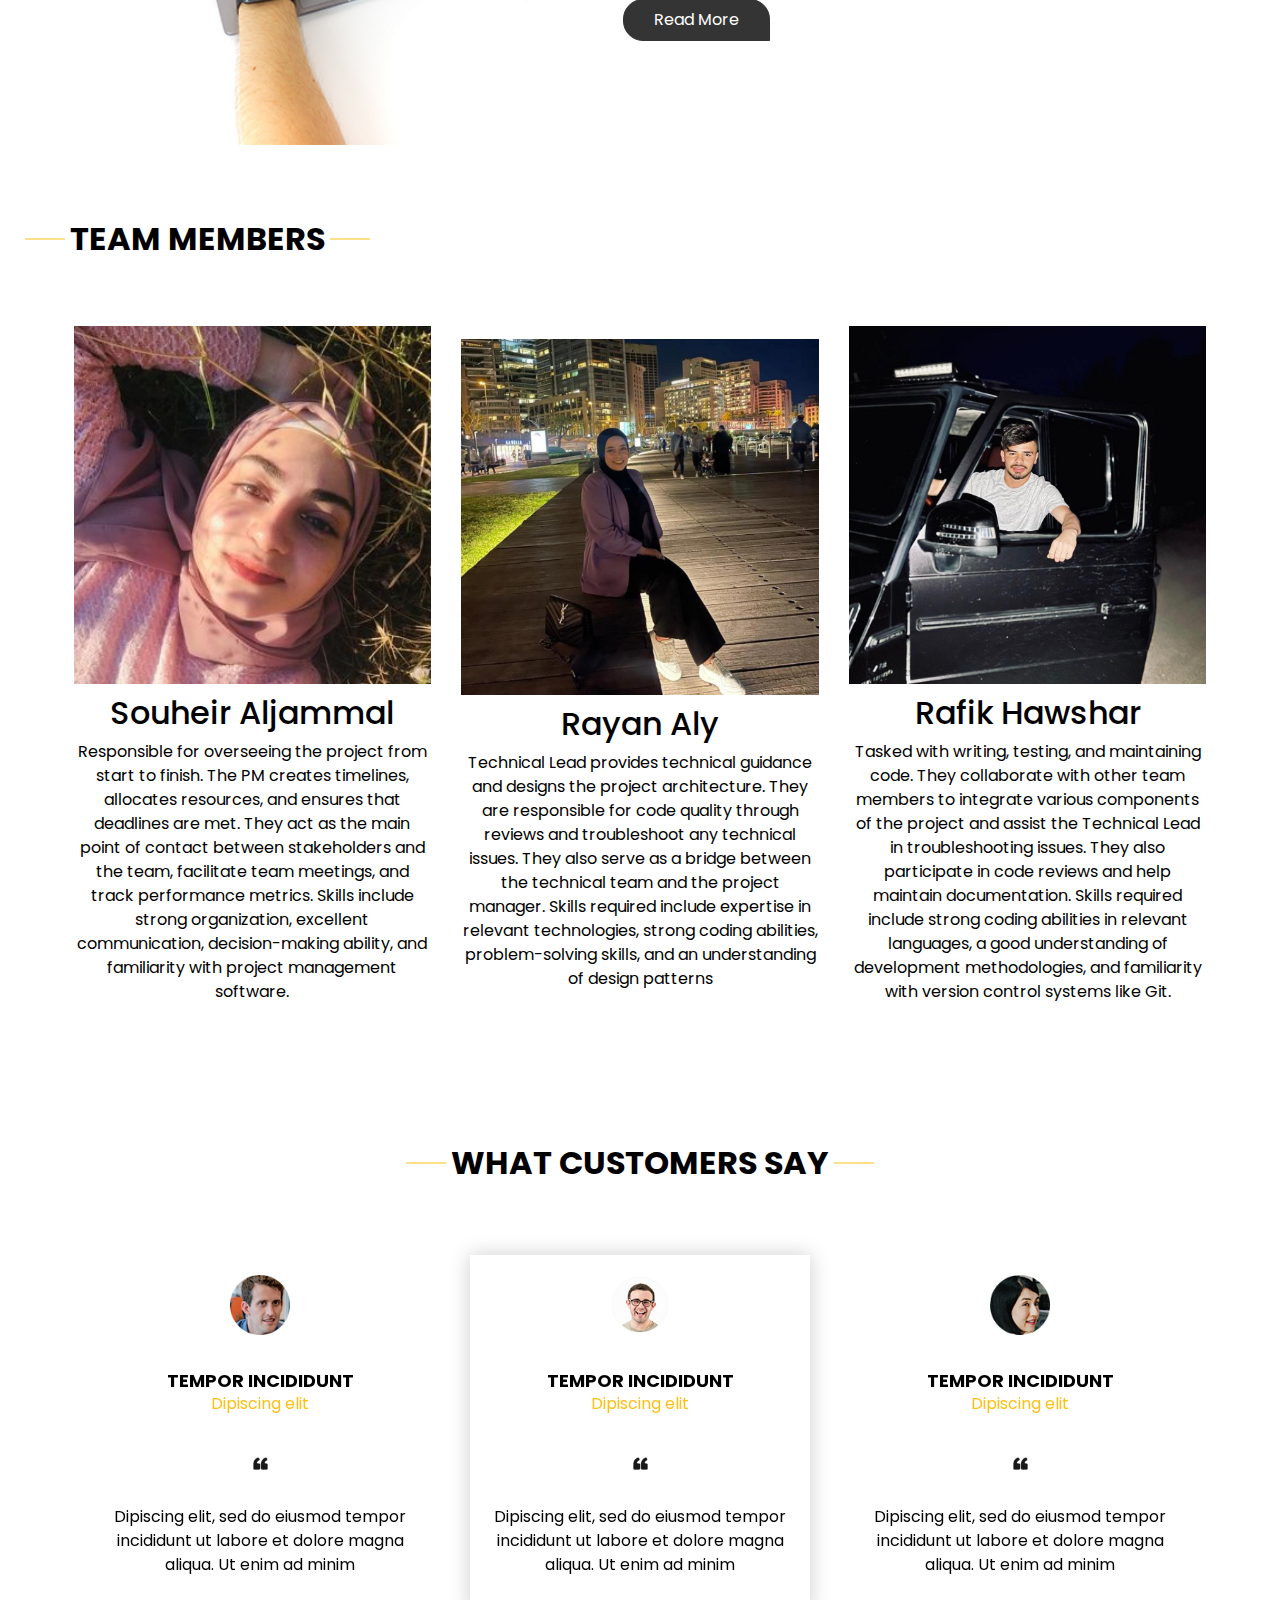
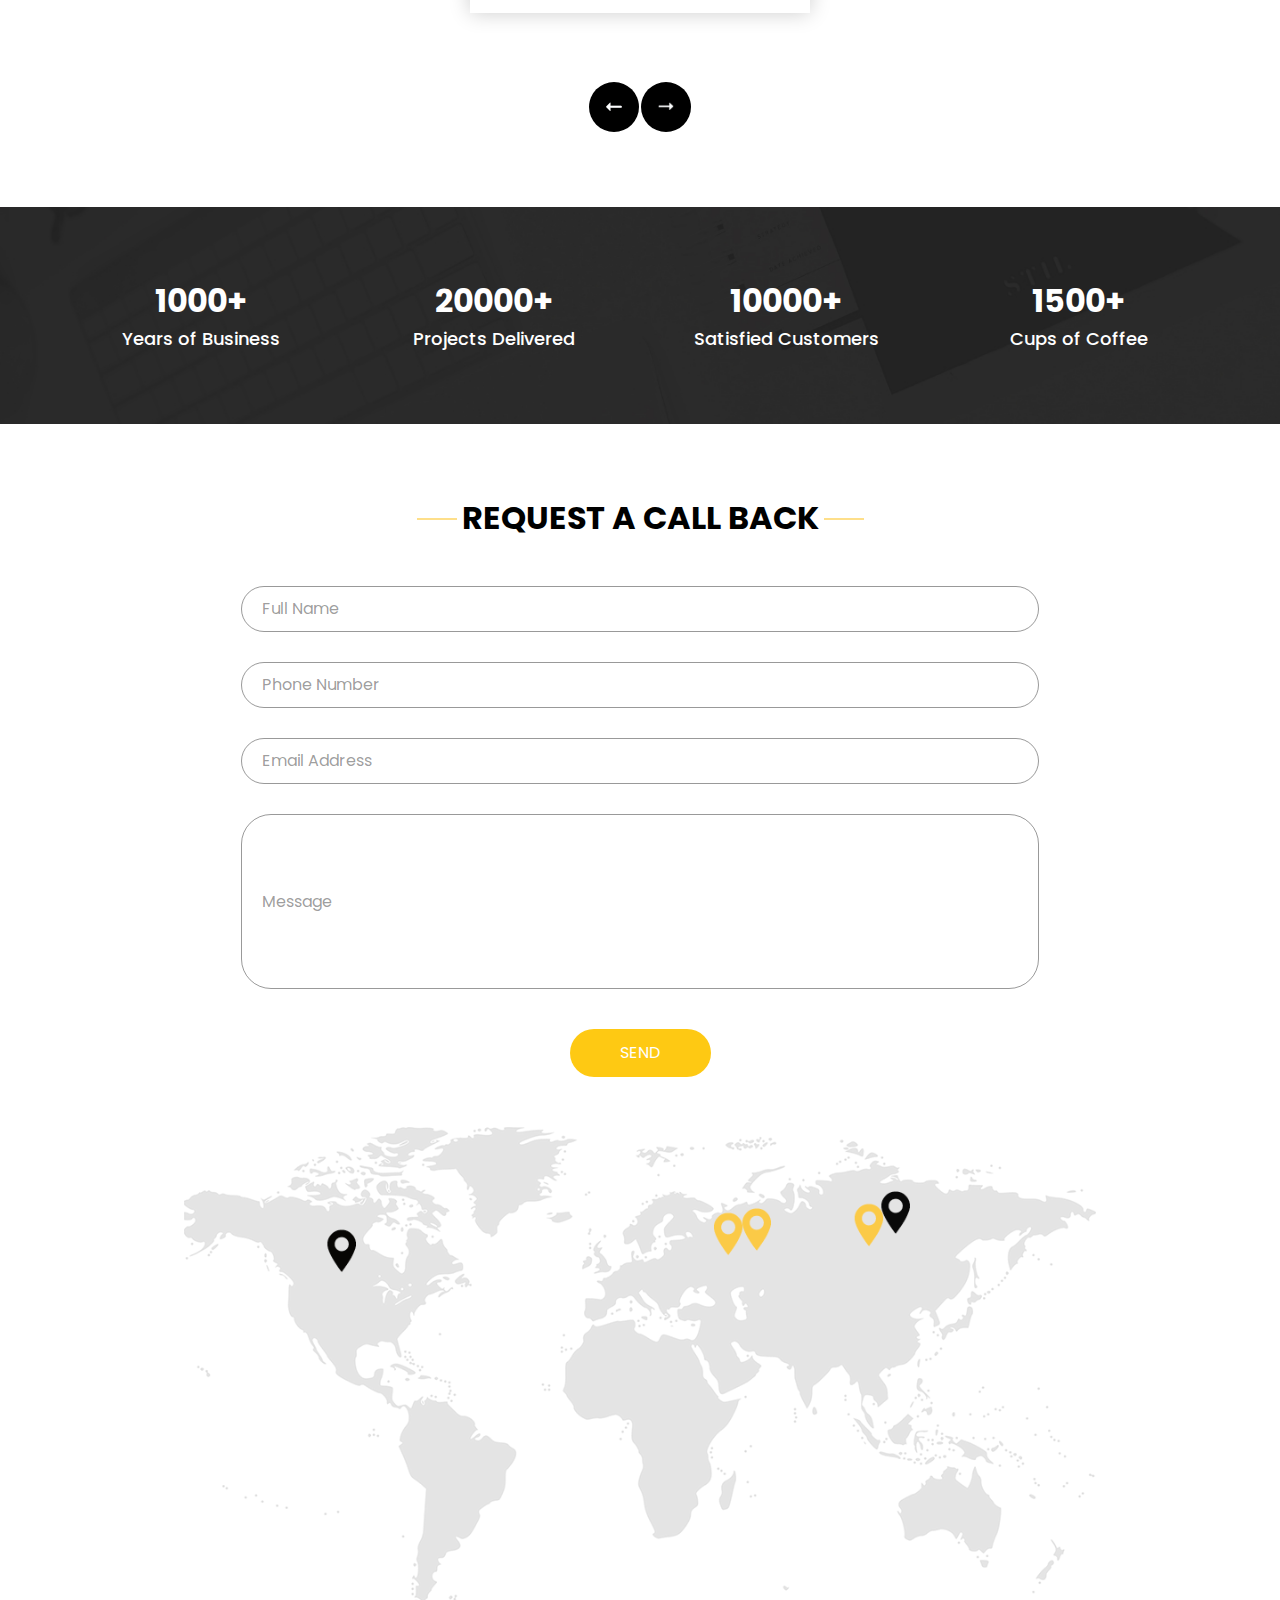
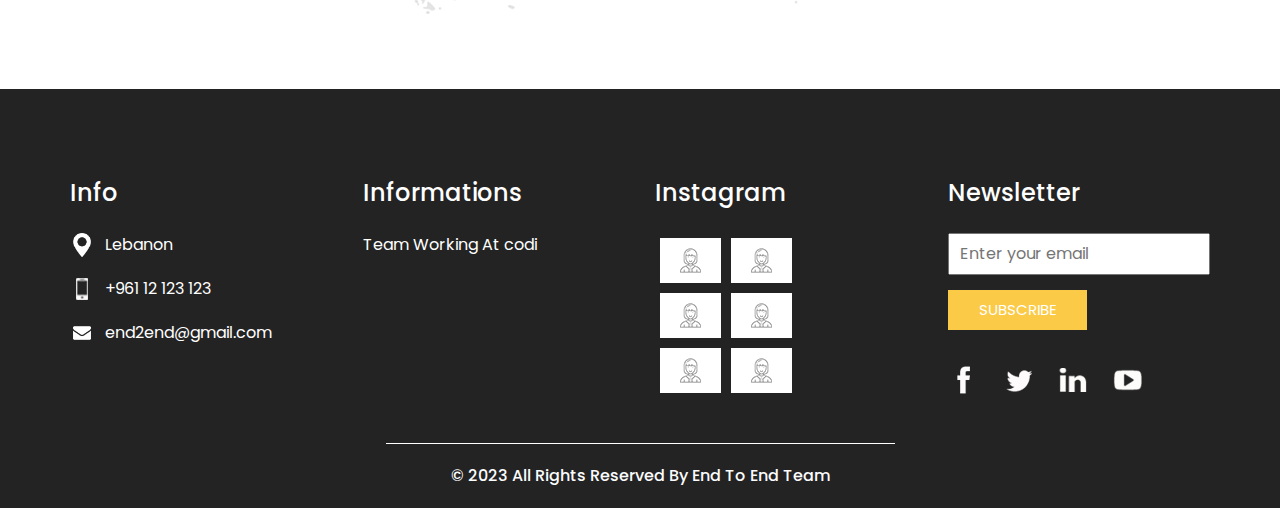
==== commit 91167ef3: "final edits" ====
--- a/index.html
+++ b/index.html
@@ -12,7 +12,7 @@
   <meta name="description" content="" />
   <meta name="author" content="" />
 
-  <title>404 Atrackers</title>
+  <title>End To End</title>
 
   <!-- slider stylesheet -->
   <!-- slider stylesheet -->
@@ -37,7 +37,7 @@
         <nav class="navbar navbar-expand-lg custom_nav-container pt-3">
           <a class="navbar-brand" href="index.html">
             <span>
-              404 Atrackers
+              End To End
             </span>
           </a>
           <button class="navbar-toggler" type="button" data-toggle="collapse" data-target="#navbarSupportedContent" aria-controls="navbarSupportedContent" aria-expanded="false" aria-label="Toggle navigation">
@@ -100,7 +100,7 @@
                         our website
                       </h1>
                       <p>
-                         404 Atrackers Team
+                        End To End Team
                       </p>
                       <div class="">
                        
@@ -508,7 +508,7 @@
                 <img src="images/envelope-white.png" width="18px" alt="">
               </div>
               <p>
-               404atrackers@gmail.com
+             end2end@gmail.com
               </p>
             </div>
           </div>
@@ -607,7 +607,7 @@
   <!-- footer section -->
   <section class="container-fluid footer_section">
     <p>
-      &copy; 2023 All Rights Reserved By 404 Atrackers
+      &copy; 2023 All Rights Reserved By End To End Team
     </p>
   </section>
   <!-- footer section -->
--- a/css/style.css
+++ b/css/style.css
@@ -70,9 +70,9 @@
 
 /*header section*/
 .hero_area {
-  height: 100vh;
+  height: 70vh;
   background-color: #b5caee;
-  background-image: url(../images/WhatsApp\ Image\ 2023-08-27\ at\ 5.18.42\ AM.jpeg);
+  background-image: url(../images/E\ To\ E\ \(3\).png);
   background-size: cover;
 }
 
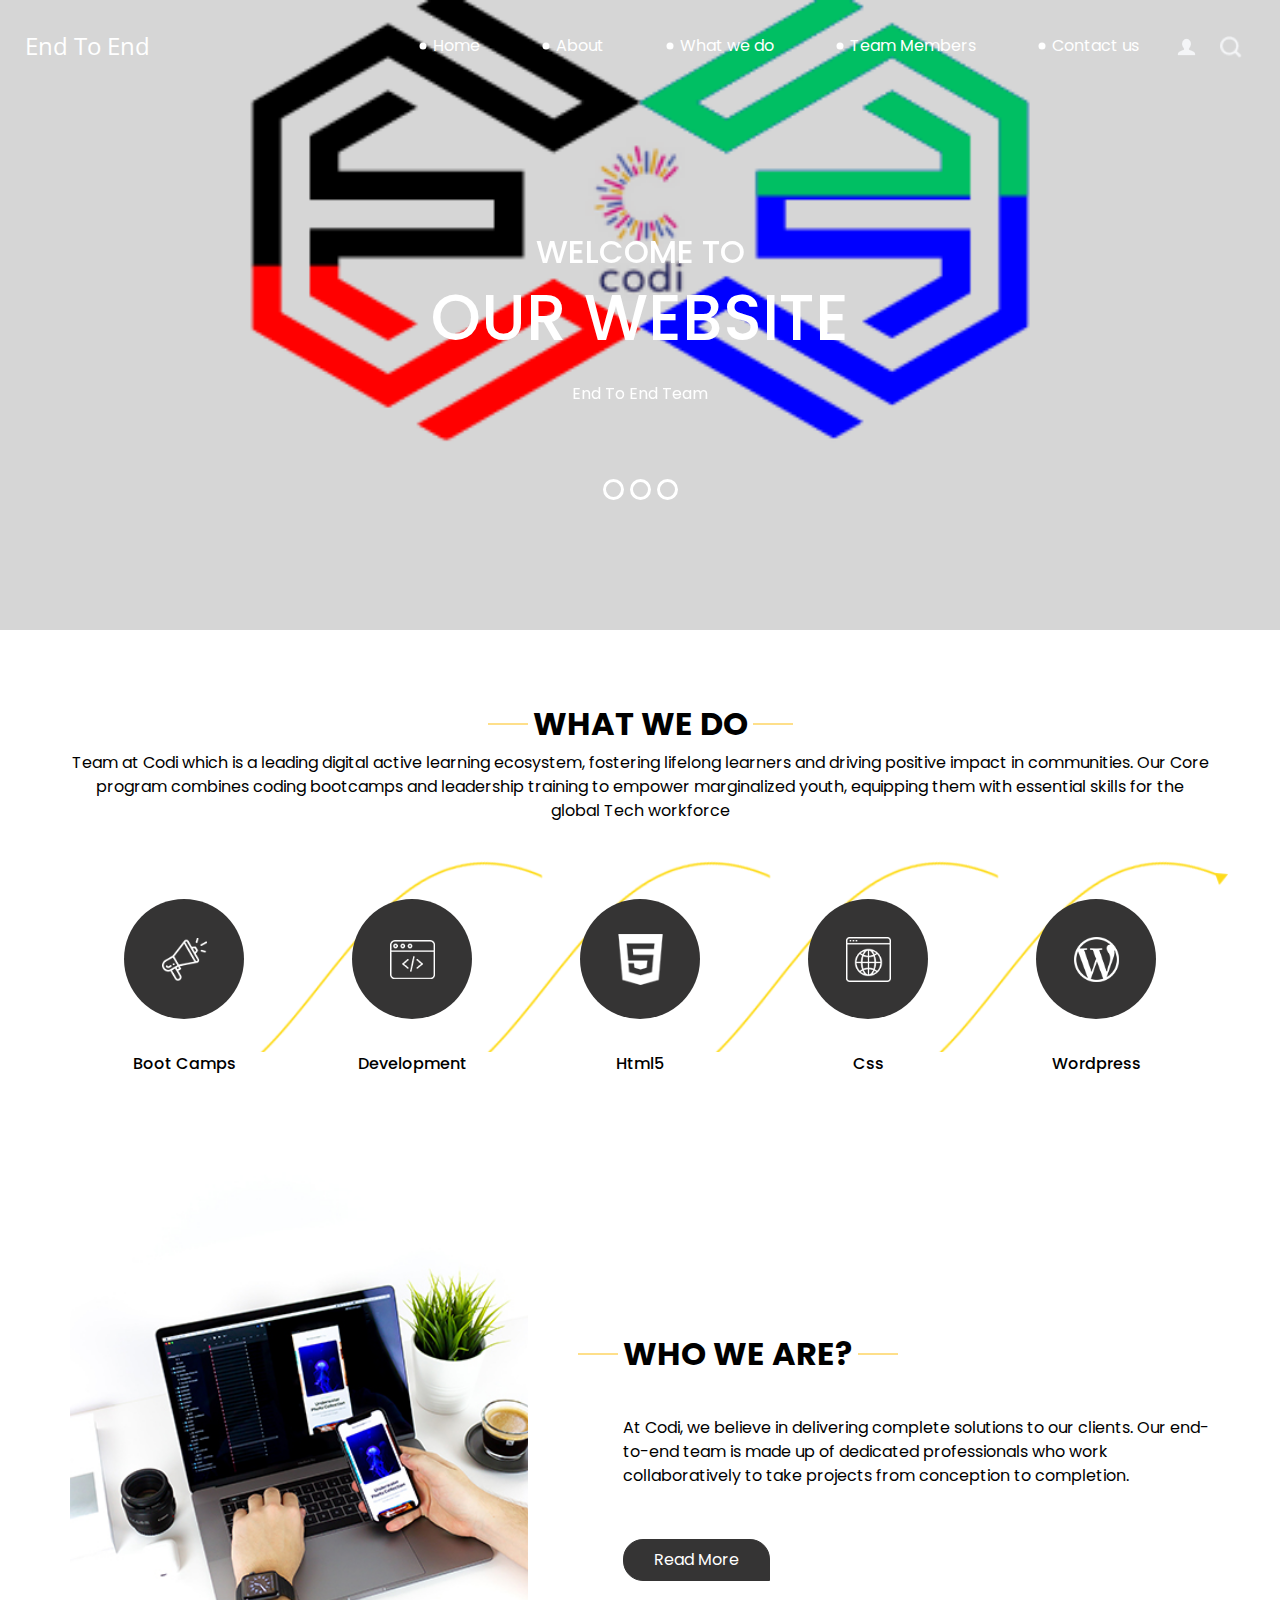
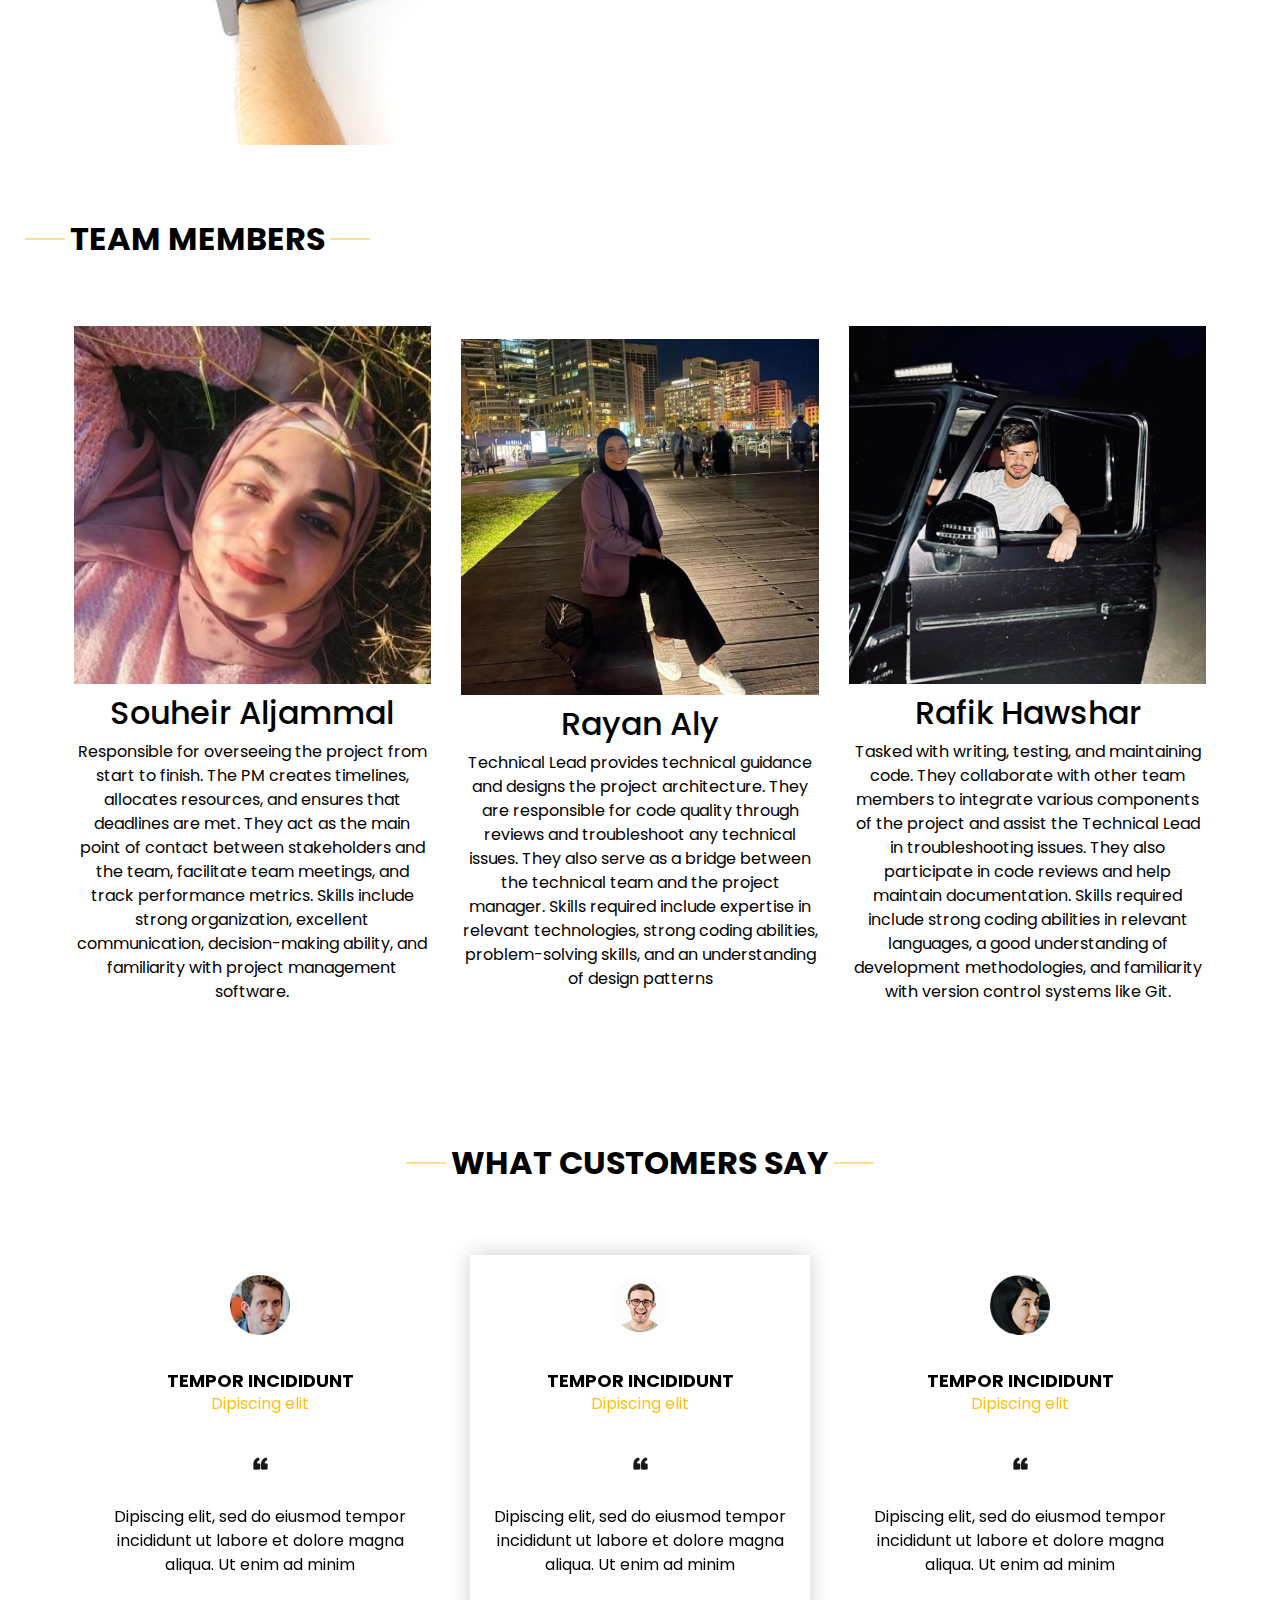
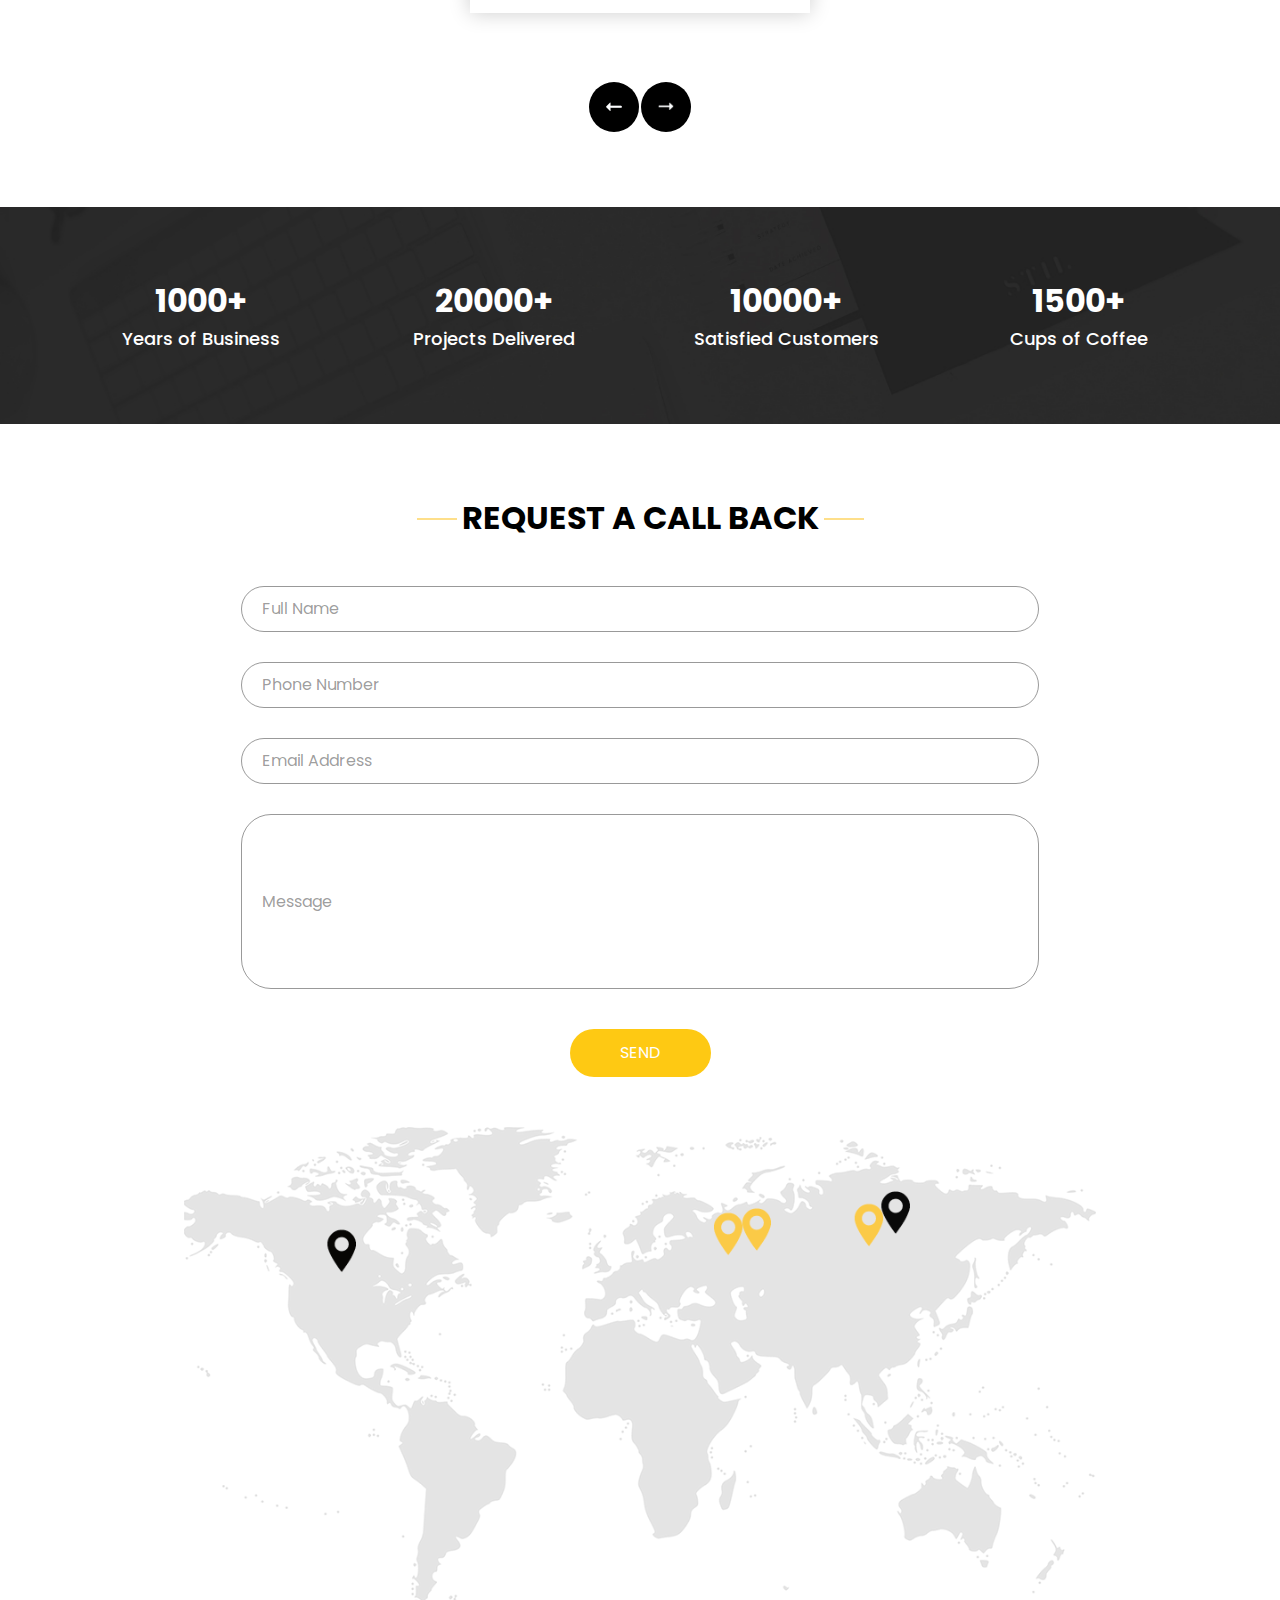
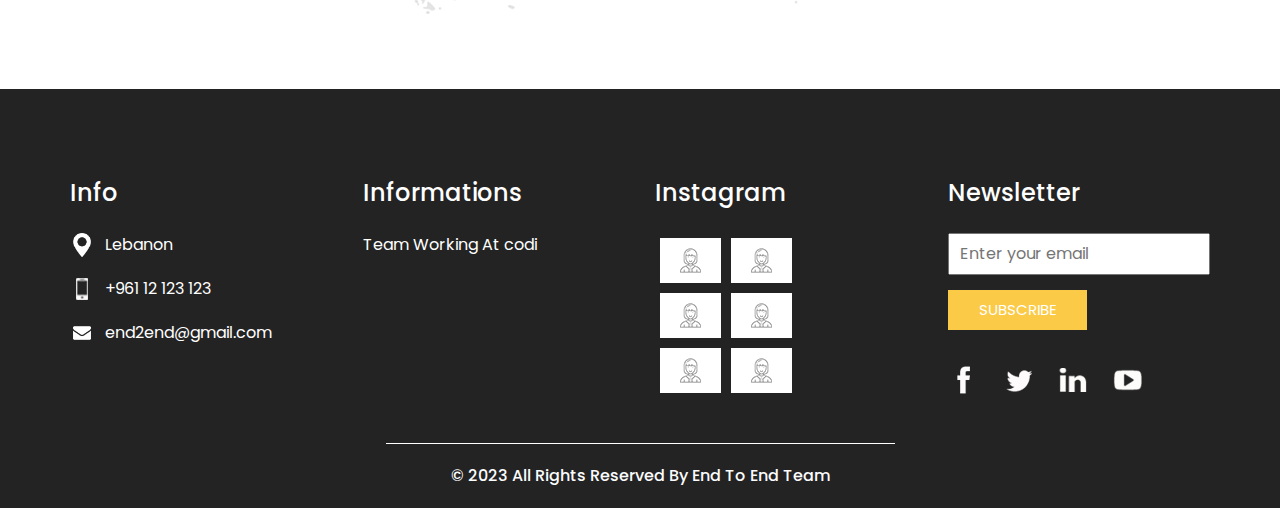
==== commit d4b33ffc: "Final project" ====
--- a/index.html
+++ b/index.html
@@ -245,7 +245,7 @@
               </h2>
             </div>
             <p>
-              tech-savvy and strategic group with a touch of humor. The "404" in the name nods to a tech background, perhaps in software development or IT, signifying a team well-versed in navigating digital challenges. The term "atrackers" suggests they're adept at either tracking data and trends or attacking problems with focused aggression. Combined, these elements paint a picture of a versatile team equipped with both technical expertise and strategic thinking skills, all while maintaining a lighthearted approach to challenges.
+              At Codi, we believe in delivering complete solutions to our clients. Our end-to-end team is made up of dedicated professionals who work collaboratively to take projects from conception to completion.
             </p>
             <div>
               <a href="">
